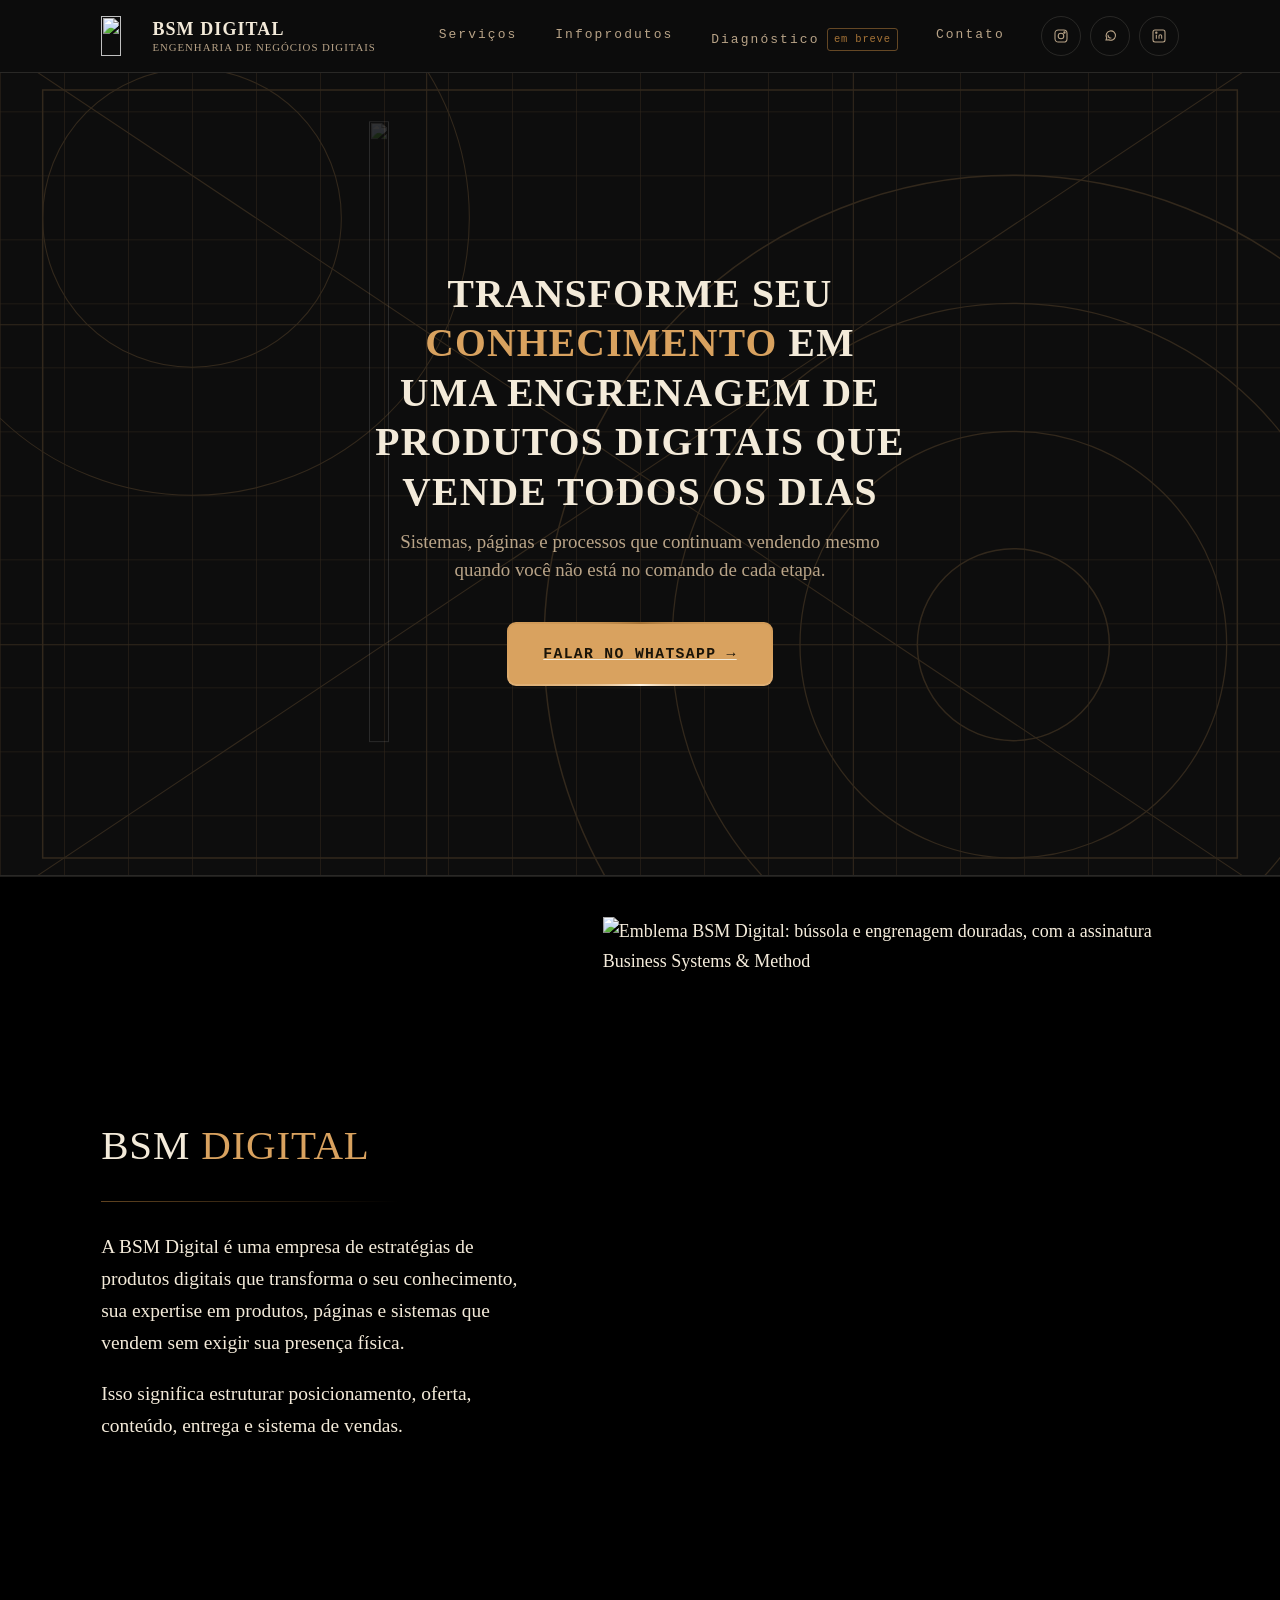
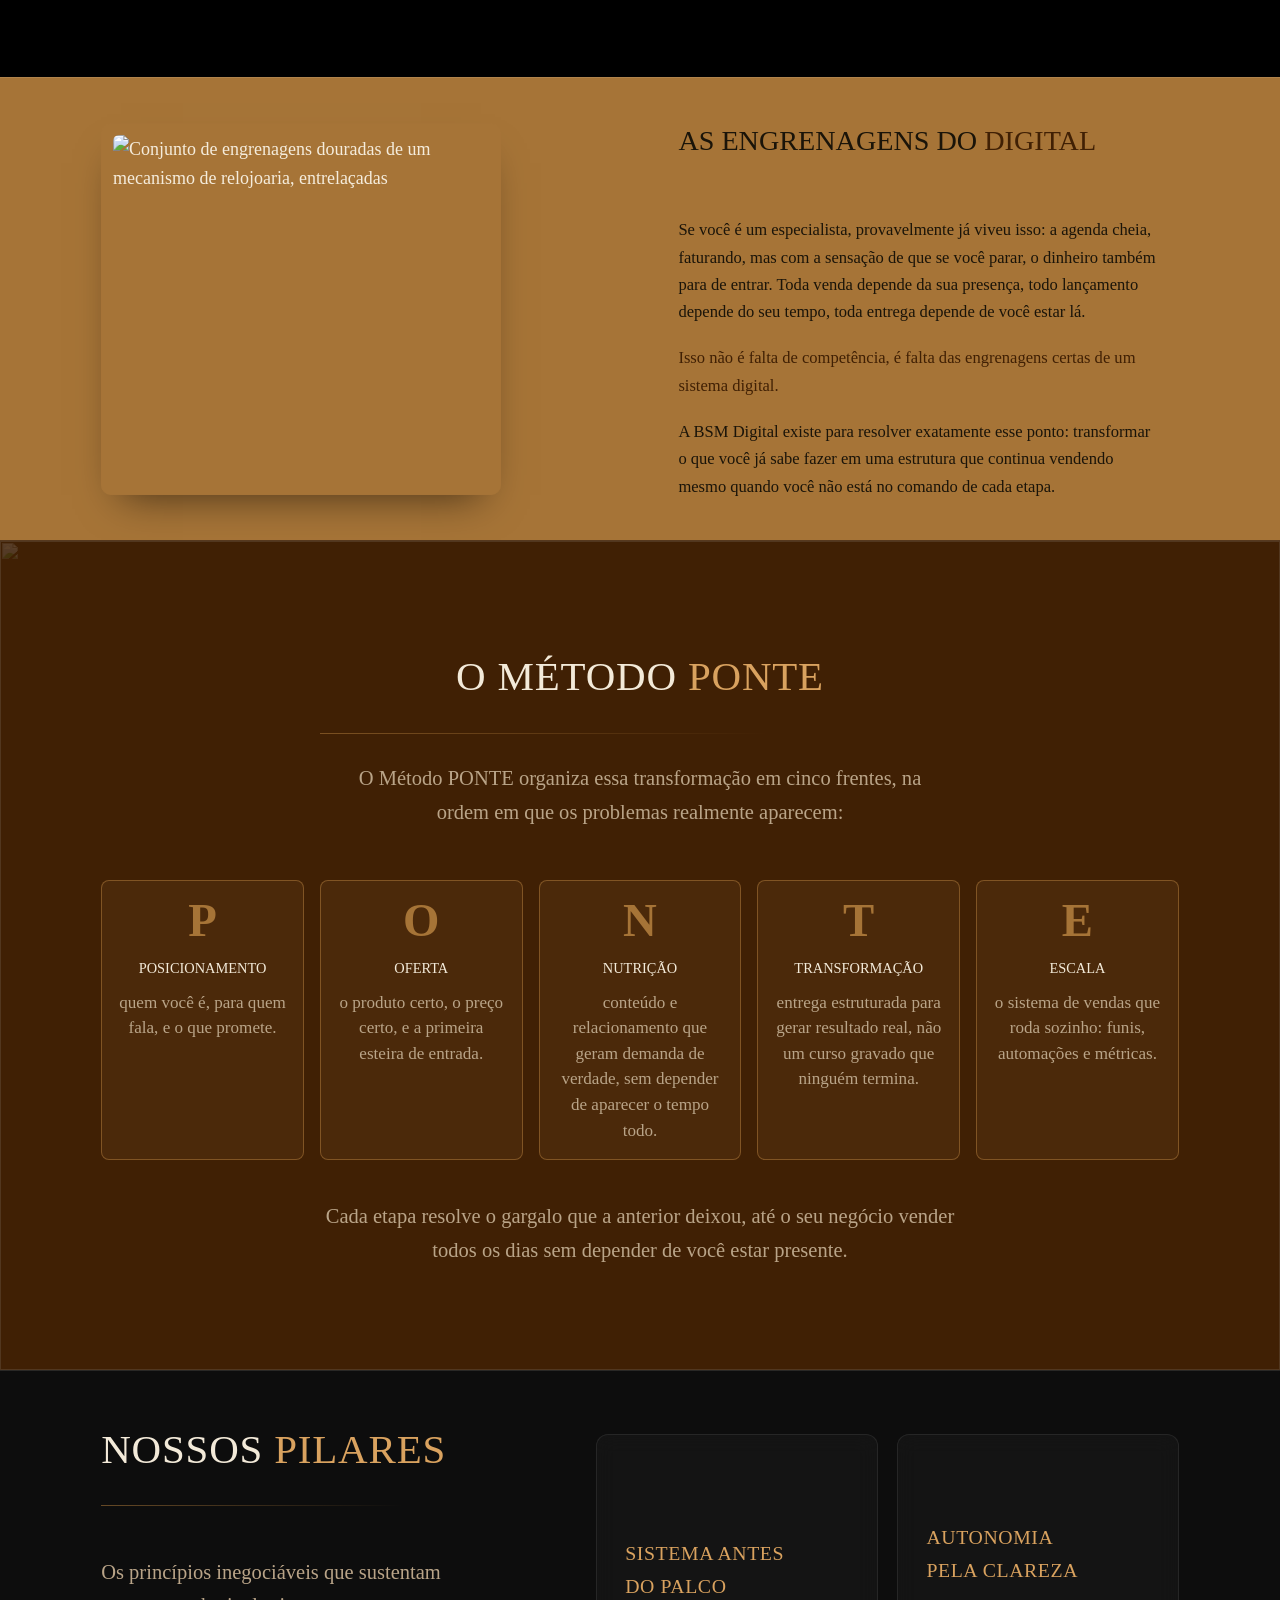
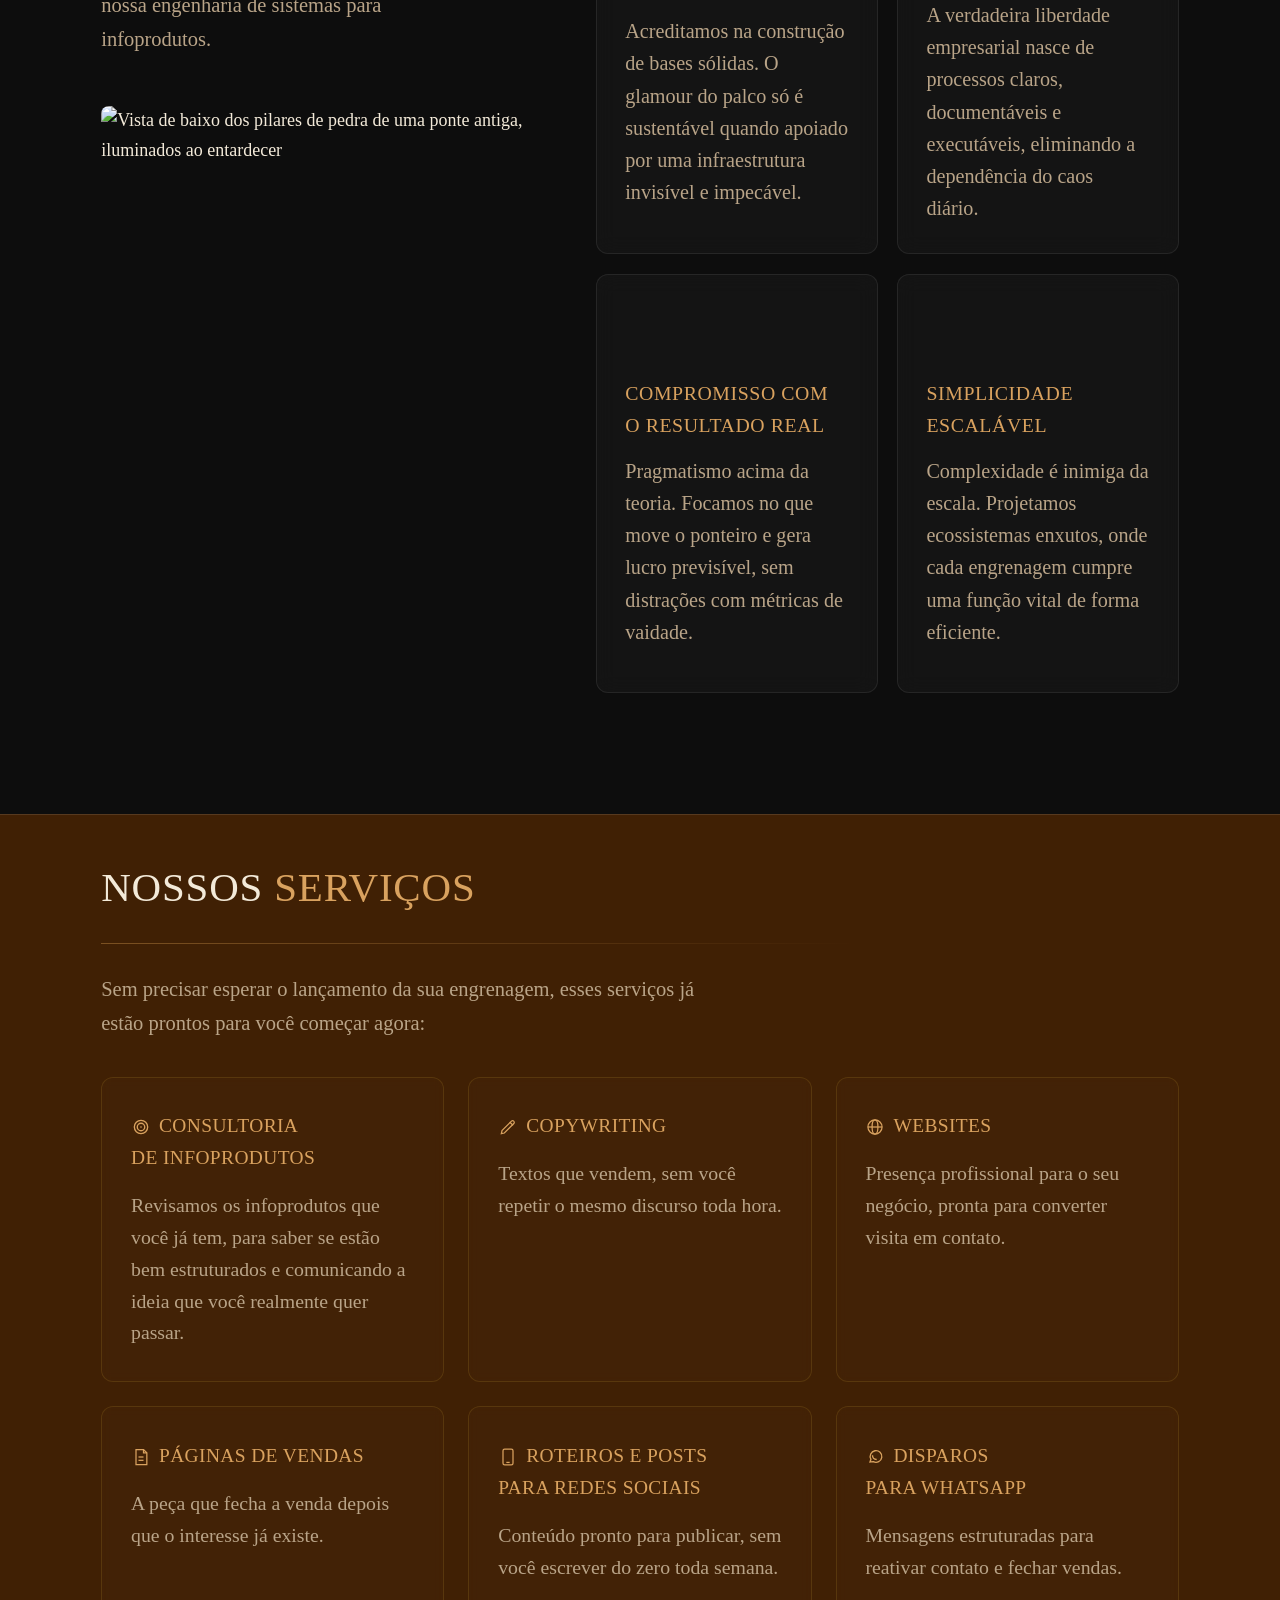
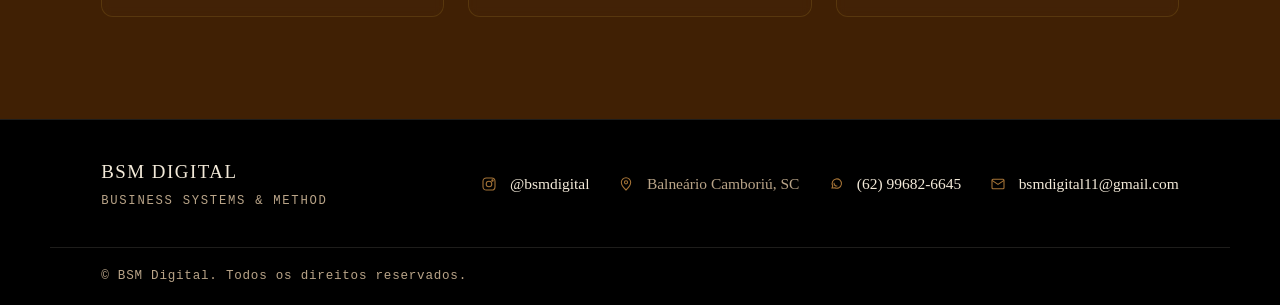
==== index.html @ 8de27257 "SEO: otimiza performance, adiciona robots.txt, sitemap.xml, schema JSON-LD e favicon" ====
<!DOCTYPE html>
<html lang="pt-BR">
<head>
<meta charset="UTF-8" />
<title>BSM Digital — Consultoria e Sistemas de Vendas para Infoprodutores</title>
<meta name="viewport" content="width=device-width, initial-scale=1" />
<meta name="theme-color" content="#0d0d0d" />
<meta name="description" content="Consultoria em posicionamento, oferta e sistemas de vendas para infoprodutores. Transforme seu conhecimento em uma engrenagem de produtos digitais que vende todos os dias." />
<link rel="canonical" href="https://www.bsmdigital.shop/" />

<link rel="icon" href="/favicon.ico" sizes="any" />
<link rel="icon" href="/favicon-32.png" type="image/png" sizes="32x32" />
<link rel="apple-touch-icon" href="/apple-touch-icon.png" />

<meta property="og:type" content="website" />
<meta property="og:url" content="https://www.bsmdigital.shop/" />
<meta property="og:site_name" content="BSM Digital" />
<meta property="og:title" content="BSM Digital" />
<meta property="og:description" content="Transforme seu conhecimento em uma engrenagem de produtos digitais que vende todos os dias." />
<meta property="og:image" content="https://www.bsmdigital.shop/og-image.jpg" />
<meta property="og:image:width" content="1200" />
<meta property="og:image:height" content="630" />
<meta property="og:locale" content="pt_BR" />

<meta name="twitter:card" content="summary_large_image" />
<meta name="twitter:title" content="BSM Digital" />
<meta name="twitter:description" content="Transforme seu conhecimento em uma engrenagem de produtos digitais que vende todos os dias." />
<meta name="twitter:image" content="https://www.bsmdigital.shop/og-image.jpg" />

<script type="application/ld+json">
{
  "@context": "https://schema.org",
  "@graph": [
    {
      "@type": "Organization",
      "@id": "https://www.bsmdigital.shop/#organization",
      "name": "BSM Digital",
      "alternateName": "Business Systems & Method",
      "url": "https://www.bsmdigital.shop/",
      "description": "Engenharia de negócios digitais: consultoria, copywriting, páginas de vendas e sistemas de venda perpétuos para infoprodutores.",
      "logo": "https://www.bsmdigital.shop/images/logo.webp",
      "email": "bsmdigital11@gmail.com",
      "sameAs": ["https://instagram.com/bsmdigital"],
      "contactPoint": {
        "@type": "ContactPoint",
        "telephone": "+55 62 99682-6645",
        "contactType": "customer service",
        "url": "https://wa.me/5562996826645",
        "availableLanguage": "Portuguese"
      }
    },
    {
      "@type": "WebSite",
      "@id": "https://www.bsmdigital.shop/#website",
      "url": "https://www.bsmdigital.shop/",
      "name": "BSM Digital",
      "publisher": { "@id": "https://www.bsmdigital.shop/#organization" },
      "inLanguage": "pt-BR"
    },
    {
      "@type": "WebPage",
      "@id": "https://www.bsmdigital.shop/#webpage",
      "url": "https://www.bsmdigital.shop/",
      "name": "BSM Digital",
      "description": "Transforme seu conhecimento em uma engrenagem de produtos digitais que vende todos os dias.",
      "isPartOf": { "@id": "https://www.bsmdigital.shop/#website" },
      "about": { "@id": "https://www.bsmdigital.shop/#organization" },
      "primaryImageOfPage": "https://www.bsmdigital.shop/og-image.jpg",
      "inLanguage": "pt-BR"
    },
    {
      "@type": "Service",
      "name": "Consultoria de Infoprodutos",
      "provider": { "@id": "https://www.bsmdigital.shop/#organization" },
      "description": "Revisão de infoprodutos existentes para avaliar estrutura e clareza da oferta.",
      "areaServed": "BR"
    },
    {
      "@type": "Service",
      "name": "Copywriting",
      "provider": { "@id": "https://www.bsmdigital.shop/#organization" },
      "description": "Textos comerciais estruturados para conversão.",
      "areaServed": "BR"
    },
    {
      "@type": "Service",
      "name": "Websites",
      "provider": { "@id": "https://www.bsmdigital.shop/#organization" },
      "description": "Presença profissional web pronta para converter visita em contato.",
      "areaServed": "BR"
    },
    {
      "@type": "Service",
      "name": "Páginas de Vendas",
      "provider": { "@id": "https://www.bsmdigital.shop/#organization" },
      "description": "Página final do funil de vendas construída para converter interesse já gerado.",
      "areaServed": "BR"
    },
    {
      "@type": "Service",
      "name": "Roteiros e Posts para Redes Sociais",
      "provider": { "@id": "https://www.bsmdigital.shop/#organization" },
      "description": "Conteúdo pronto para publicação em redes sociais.",
      "areaServed": "BR"
    },
    {
      "@type": "Service",
      "name": "Disparos para WhatsApp",
      "provider": { "@id": "https://www.bsmdigital.shop/#organization" },
      "description": "Mensagens estruturadas para reativação de contatos e fechamento de vendas via WhatsApp.",
      "areaServed": "BR"
    }
  ]
}
</script>

<style>
  @font-face{
    font-family:'Cinzel';
    src:url('fonts/cinzel-bold.woff2') format('woff2');
    font-weight:700 900;
    font-style:normal;
    font-display:swap;
  }
  @font-face{
    font-family:'Garamond';
    src:url('fonts/garamond-regular.woff2') format('woff2');
    font-weight:400 500;
    font-style:normal;
    font-display:swap;
  }
  @font-face{
    font-family:'Garamond';
    src:url('fonts/garamond-italic.woff2') format('woff2');
    font-weight:400 500;
    font-style:italic;
    font-display:swap;
  }
  :root{
    --void:#060b16;
    --gold:#d9a25f;
    --gold-deep:#a67437;
    --blue-glow:#1c3a5e;
    --font-title: 'Cinzel', 'Iowan Old Style', Georgia, serif;
    --font-garamond: 'Garamond', 'Iowan Old Style', Georgia, serif;
  }
  :root{
    --ink:           #0d0d0d;
    --ink-alt:       #402004;
    --umber:         #73461f;
    --brass:         #a67437;
    --brass-bright:  #d9a25f;

    --bg:            var(--ink);
    --bg-panel:      #1a1108;
    --paper:         #f3ead9;
    --paper-dim:     #b9a488;
    --line:          rgba(166,116,55,.30);
    --line-strong:   rgba(166,116,55,.58);
    --rule:          rgba(243,234,217,.12);

    --font-display: Georgia, "Iowan Old Style", "Palatino Linotype", "Times New Roman", serif;
    --font-body:    "Iowan Old Style", "Palatino Linotype", Palatino, Georgia, serif;
    --font-mono:    ui-monospace, "Cascadia Mono", "SF Mono", Consolas, "Courier New", monospace;

    color-scheme: dark;
  }

  *,*::before,*::after{ box-sizing:border-box; }
  html{ scroll-behavior:smooth; font-size:18px; }
  @media (prefers-reduced-motion: reduce){ html{ scroll-behavior:auto; } }

  body{
    margin:0;
    background:var(--bg);
    color:var(--paper);
    font-family:var(--font-body);
    line-height:1.65;
    -webkit-font-smoothing:antialiased;
  }

  a{ color:inherit; }
  img{ max-width:100%; display:block; }

  h1,h2,h3{
    font-family:var(--font-display);
    font-weight:400;
    text-wrap:balance;
    margin:0;
  }

  .eyebrow{
    font-family:var(--font-mono);
    font-size:.82rem;
    letter-spacing:.22em;
    text-transform:uppercase;
    color:var(--brass-bright);
  }

  .rule{
    width:100%;
    height:1px;
    background:linear-gradient(90deg, var(--line-strong), transparent 70%);
    margin:1.2rem 0 1.6rem;
  }

  .wrap{
    max-width:1180px;
    margin:0 auto;
    padding-inline: clamp(1.25rem, 4vw, 3rem);
  }

  @media (prefers-reduced-motion: no-preference){
    .reveal{ opacity:0; transform:translateY(22px); transition:opacity .7s ease, transform .7s ease; }
    .reveal.is-visible{ opacity:1; transform:translateY(0); }
  }

  .skipLink{
    position:absolute; left:1rem; top:-100px;
    background:var(--brass); color:#1a1409;
    padding:.7rem 1.2rem; z-index:50;
    font-family:var(--font-mono); font-size:.8rem; text-decoration:none;
    transition:top .2s ease;
  }
  .skipLink:focus{ top:1rem; }

  /* ---------- header ---------- */
  header{
    position:sticky; top:0; z-index:20;
    background:rgba(13,13,13,.9);
    backdrop-filter:blur(10px);
    border-bottom:1px solid var(--rule);
    padding-top:env(safe-area-inset-top);
  }
  header .bar{
    display:flex; align-items:center; justify-content:space-between;
    padding-block:.9rem;
    gap:1.5rem;
  }
  .brand{
    display:flex; align-items:center; gap:10px;
    text-decoration:none;
    flex:none;
  }
  .brand img{
    display:block;
    height:40px; width:auto;
  }
  .brand-text{
    display:flex; flex-direction:column; gap:2px;
    font-family:var(--font-title);
    text-transform:uppercase;
    line-height:1.15;
  }
  .brand-text strong{
    font-weight:700;
    font-size:1rem;
    letter-spacing:.06em;
    color:var(--paper);
    white-space:nowrap;
  }
  .brand-text span{
    font-weight:400;
    font-size:.6rem;
    letter-spacing:.09em;
    color:var(--paper-dim);
    white-space:nowrap;
  }
  @media (max-width:640px){ .brand-text span{ display:none; } }
  nav ul{
    list-style:none; display:flex; gap:2.1rem; margin:0; padding:0;
  }
  nav a{
    text-decoration:none;
    font-family:var(--font-mono);
    font-size:.72rem;
    letter-spacing:.16em;
    color:var(--paper-dim);
    padding:.6rem 0 4px;
    border-bottom:1px solid transparent;
    transition:color .2s ease, border-color .2s ease;
    touch-action:manipulation; -webkit-tap-highlight-color:rgba(217,162,95,.25);
  }
  nav a:hover, nav a:focus-visible{ color:var(--brass-bright); border-color:var(--brass-bright); }
  nav .soon{
    cursor:default; display:inline-flex; align-items:center; gap:.4rem;
    font-family:var(--font-mono); font-size:.72rem; letter-spacing:.16em;
    color:var(--paper-dim); padding:.6rem 0 4px;
  }
  .soonTag{
    font-size:.58rem; letter-spacing:.08em;
    color:var(--brass); border:1px solid var(--line-strong);
    border-radius:3px; padding:.1rem .35rem;
    white-space:nowrap;
  }

  .social{ display:flex; gap:.5rem; align-items:center; }
  .social a{
    width:40px; height:40px; display:flex; align-items:center; justify-content:center;
    border:1px solid var(--rule); border-radius:50%;
    color:var(--paper-dim); transition:color .2s ease, border-color .2s ease;
    touch-action:manipulation; -webkit-tap-highlight-color:rgba(217,162,95,.25);
  }
  .social a:hover, .social a:focus-visible{ color:var(--brass-bright); border-color:var(--brass); }
  .social svg{ width:16px; height:16px; }

  .navGroup{ display:flex; align-items:center; gap:2rem; }
  .menuToggle{
    display:none;
    background:none; border:1px solid var(--rule); border-radius:6px;
    width:44px; height:44px; color:var(--paper);
    font-family:var(--font-mono); cursor:pointer;
    touch-action:manipulation;
  }
  @media (max-width: 860px){
    nav{ display:none; }
    header.open nav{
      display:block; position:absolute; top:100%; left:0; right:0;
      background:var(--bg-panel); border-bottom:1px solid var(--rule);
      padding:1rem 0;
    }
    header.open nav ul{ flex-direction:column; gap:0; }
    header.open nav a, header.open nav .soon{ display:flex; padding:.85rem clamp(1.25rem,4vw,3rem); border-bottom:1px solid var(--rule); }
    .menuToggle{ display:block; }
  }

  /* ---------- hero ---------- */
  .hero{
    position:relative;
    height:calc(100svh - 97px);
    overflow:hidden;
    display:flex;
    align-items:center;
    justify-content:center;
    text-align:center;
    padding-block: clamp(1rem, 3vh, 2rem);
    border-bottom:1px solid var(--rule);
    background:var(--void);
  }
  .hero-bg{
    position:absolute; inset:0; z-index:0;
    background-image:url("[data-uri]");
    background-size:cover;
    background-position:center;
    background-repeat:no-repeat;
    opacity:.18;
  }
  .hero-mark{
    position:absolute;
    left:3%;
    top:50%;
    transform:translateY(-50%);
    height:88%;
    width:auto;
    max-width:none;
    opacity:.16;
    z-index:0;
    pointer-events:none;
  }
  @media (max-width:860px){ .hero-mark{ display:none; } }
  .hero-inner{
    position:relative; z-index:1;
    max-width:780px;
    display:flex;
    flex-direction:column;
    align-items:center;
  }
  .hero h1{
    font-family:var(--font-title);
    font-weight:700;
    text-transform:uppercase;
    letter-spacing:.03em;
    font-size:clamp(1.6rem, 3.5vw, 2.2rem);
    line-height:1.25;
    color:var(--paper);
    margin-top:.4rem;
  }
  .hero h1 em{ font-style:normal; color:var(--gold); }
  .hero .sub{
    margin-top:.6rem;
    max-width:52ch;
    color:var(--paper-dim);
    font-family:var(--font-garamond);
    font-size:1.05rem;
    line-height:1.5;
  }

  .btn-glow{
    position:relative;
    margin-top:1rem;
    padding:2px;
    border-radius:9px;
    display:inline-block;
    background:conic-gradient(from var(--angle,0deg), var(--gold-deep), var(--gold), #fff6e6, var(--gold), var(--gold-deep));
    animation:rotateBorder 4s linear infinite;
  }
  @property --angle{ syntax:'<angle>'; inherits:false; initial-value:0deg; }
  @keyframes rotateBorder{ to{ --angle:360deg; } }
  @media (prefers-reduced-motion: reduce){ .btn-glow{ animation:none; } }
  .btn-glow span{
    display:flex; align-items:center; gap:.6rem;
    background:#d9a25f;
    color:#1a1409;
    font-family:var(--font-mono); font-weight:600;
    font-size:.82rem; letter-spacing:.09em; text-transform:uppercase;
    padding:1rem 1.9rem;
    border-radius:7px;
    text-decoration:none;
    transition:background .25s ease, color .25s ease, transform .2s ease;
    touch-action:manipulation; -webkit-tap-highlight-color:transparent;
  }
  .btn-glow:hover span, .btn-glow:focus-visible span{ background:#402004; color:#d9a25f; transform:translateY(-1px); }

  /* ---------- sections ---------- */
  section{ padding-block: clamp(3.5rem, 8vw, 6rem); position:relative; scroll-margin-top:73px; }
  section + section{ border-top:1px solid var(--rule); }
  .fold-a{ background:var(--ink); }
  .fold-b{ background:var(--ink-alt); }

  .split{
    display:grid;
    grid-template-columns: 1fr 1fr;
    gap: clamp(2rem, 6vw, 4.5rem);
    align-items:stretch;
  }
  .split.reverse .split-figure{ order:2; }
  @media (max-width: 860px){
    .split{ grid-template-columns:1fr; }
    .split.reverse .split-figure{ order:0; }
  }

  h2.section-title{
    font-size:clamp(1.7rem, 3.2vw, 2.3rem);
    text-transform:uppercase;
    letter-spacing:.02em;
    color:var(--paper);
  }
  h2.section-title em{ color:var(--brass-bright); font-style:normal; }

  .lede{
    color:var(--paper-dim);
    max-width:60ch;
    font-size:1.14rem;
  }

  .body-copy p{ max-width:58ch; margin:0 0 1.05rem; color:var(--paper); font-size:1.08rem; }
  .body-copy p:last-child{ margin-bottom:0; }
  .body-copy p.dim{ color:var(--paper-dim); }

  .split-figure{
    position:relative;
    min-height:460px;
    border:1px solid var(--line-strong);
    border-radius:10px;
    padding:.6rem;
    box-shadow:0 20px 40px -20px rgba(0,0,0,.6);
  }
  .split-figure .frame{
    position:relative;
    width:100%; height:100%; min-height:420px;
    border-radius:6px;
    overflow:hidden;
  }
  .split-figure img{
    position:absolute; inset:0; width:100%; height:100%;
    object-fit:cover;
    filter:saturate(.94) contrast(1.02);
  }

  /* about emblem: full logo, letterboxed, never cropped */
  .emblem-figure .frame{
    display:flex; align-items:center; justify-content:center;
    background:var(--bg-panel);
  }
  .emblem-figure img{
    position:static; width:auto; height:auto;
    max-width:92%; max-height:94%;
    object-fit:contain;
  }

  /* sobre: premium, unframed integration */
  #sobre{ padding-block:40px; background:#000; }

  #engrenagens{ padding-block:40px; background:#a67437; }
  #engrenagens .split-figure{ min-height:0; }
  #engrenagens .split-figure .frame{ min-height:0; }
  #engrenagens .split-figure{ max-width:400px; aspect-ratio:1100/1024; align-self:center; }
  #engrenagens h2.section-title{ color:#1a1409; font-size:clamp(1.3rem, 2.2vw, 1.6rem); letter-spacing:0; }
  #engrenagens h2.section-title em{ color:var(--ink-alt); }
  #engrenagens .body-copy p{ color:#1a1409; font-size:.92rem; }
  #engrenagens .body-copy p.dim{ color:var(--ink-alt); }
  #sobre .split{
    display:flex;
    align-items:center;
    justify-content:space-between;
    flex-wrap:wrap;
    gap: clamp(2rem, 6vw, 4.5rem);
  }
  #sobre .split > div:first-child{ flex:1 1 380px; min-width:280px; }
  #sobre .body-copy p{ font-family:var(--font-garamond); }
  #sobre .emblem-figure{
    position:static;
    min-height:0;
    border:none;
    box-shadow:none;
    padding:0;
    background:transparent;
    flex:0 0 auto;
  }
  #sobre .emblem-figure .frame{
    position:static;
    width:auto; height:auto; min-height:0;
    background:transparent;
    display:block;
    overflow:visible;
  }
  #sobre .emblem-figure img{
    position:static;
    width:auto; height:auto;
    max-width:100%;
    max-height:80vh;
    object-fit:contain;
    mix-blend-mode:screen;
  }
  @media (max-width:860px){ #sobre .split{ justify-content:center; } }

  /* pilares */
  .pilares-split{
    display:flex;
    align-items:stretch;
    gap: clamp(2rem, 5vw, 4rem);
  }
  #pilares{ padding-top:2.5rem; }
  .pilares-left{
    flex:0 0 40%;
    max-width:40%;
    display:flex; flex-direction:column; justify-content:flex-start;
  }
  .pilares-left .rule{ margin-inline:0; }
  .pilares-left .lede{ margin-inline:0; max-width:34ch; }
  .pilares-figure{
    position:relative;
    flex:1;
    min-height:220px;
    margin-top:1.6rem;
    border-radius:8px;
    overflow:hidden;
  }
  .pilares-figure img{
    position:absolute; inset:0;
    width:100%; height:100%;
    object-fit:cover;
  }

  .pilares-right{
    position:relative;
    flex:1 1 60%;
    padding-block:1rem;
  }

  .pillars-grid{
    position:relative; z-index:1;
    display:grid; grid-template-columns:repeat(2,1fr); grid-template-rows:repeat(2,1fr);
    gap:1.1rem;
  }
  .pillar{
    background:rgba(255,255,255,.03);
    backdrop-filter:blur(10px);
    -webkit-backdrop-filter:blur(10px);
    border:1px solid rgba(255,255,255,.08);
    border-radius:12px;
    padding:28px;
    min-height:200px;
    display:flex; flex-direction:column; justify-content:center;
    transition:all .3s ease;
  }
  .pillar:hover{
    border-color:rgba(217,162,95,.55);
    box-shadow:0 0 26px rgba(217,162,95,.18);
    transform:translateY(-5px);
  }
  .pillar-icon{ display:block; width:40px; height:40px; margin-bottom:1rem; }
  .pillar h3{
    font-family:var(--font-title); text-transform:uppercase;
    font-size:1.1rem; letter-spacing:.03em; margin:0 0 .7rem; color:var(--gold);
  }
  .pillar p{
    font-family:var(--font-garamond);
    color:var(--paper-dim); font-size:1.12rem; line-height:1.6; margin:0;
  }
  @media (max-width:960px){
    .pilares-split{ flex-direction:column; }
    .pilares-left{ flex:1 1 auto; max-width:100%; padding-block:0 1.5rem; }
  }
  @media (max-width:560px){ .pillars-grid{ grid-template-columns:1fr; grid-template-rows:none; } }

  /* metodo ponte list */
  #metodo{ position:relative; overflow:hidden; }
  .metodo-bg{
    position:absolute; inset:0; z-index:0;
    width:100%; height:100%;
    object-fit:cover;
    object-position:center 55%;
    opacity:.14;
    filter:saturate(.85);
  }
  .metodo-inner{ position:relative; z-index:1; }
  .metodo-head{
    max-width:640px; margin:0 auto;
    text-align:center;
  }
  #metodo h2.section-title{ font-family:var(--font-title); }
  .metodo-head .rule{ margin-inline:auto; }
  .metodo-head .lede{ margin-inline:auto; }

  .ponte-grid{
    display:grid !important;
    grid-template-columns:repeat(5, 1fr) !important;
    gap:16px;
    margin-top:2.8rem;
  }
  .ponte-card{
    width:100%;
    background:rgba(217,162,95,.07);
    border:1px solid var(--line-strong);
    border-radius:8px;
    padding:16px;
    text-align:center;
    transition:border-color .2s ease, background .2s ease, transform .2s ease;
  }
  .ponte-card:hover{
    border-color:var(--gold);
    background:rgba(217,162,95,.12);
    transform:translateY(-4px);
  }
  .ponte-letter{
    display:block;
    font-family:var(--font-title);
    font-weight:800;
    font-size:2.6rem;
    line-height:1;
    color:var(--gold-deep);
    margin-bottom:.7rem;
  }
  .ponte-card h3{
    font-family:var(--font-title);
    text-transform:uppercase;
    font-size:.8rem;
    letter-spacing:0;
    white-space:nowrap;
    color:var(--paper);
    margin:0 0 .5rem;
  }
  .ponte-card p{
    font-family:var(--font-garamond);
    font-size:.95rem;
    line-height:1.5;
    color:var(--paper-dim);
    margin:0;
  }
  .ponte-close{ max-width:640px; margin:2.2rem auto 0; text-align:center; }
  @media (max-width:760px){
    .ponte-grid{ grid-template-columns:repeat(2, 1fr) !important; }
  }

  /* servicos */
  #servicos{ padding-top:2.2rem; }
  #servicos h2.section-title{ font-family:var(--font-title); }
  .services-grid{
    display:grid; grid-template-columns:repeat(3,1fr); gap:24px;
    margin-top:2rem;
  }
  .service{
    background:rgba(255,255,255,.01) !important;
    border:1px solid rgba(212,175,55,.15) !important;
    border-radius:12px;
    backdrop-filter:blur(4px);
    -webkit-backdrop-filter:blur(4px);
    padding:1.8rem 1.6rem;
    display:flex; flex-direction:column; gap:.9rem;
    transition:all .3s ease;
  }
  .service:hover{
    border-color:rgba(217,162,95,.6) !important;
    box-shadow:0 0 26px rgba(217,162,95,.16);
    transform:translateY(-4px);
  }
  .service-emoji{
    display:inline-flex; vertical-align:-5px; margin-right:8px;
    color:var(--brass-bright);
  }
  .service-emoji svg{ width:20px; height:20px; display:block; }
  .service h3{
    font-family:var(--font-title); text-transform:uppercase; font-size:1.08rem;
    letter-spacing:.02em; color:var(--brass-bright); margin:0;
  }
  .service p{
    margin:0; font-family:var(--font-garamond);
    color:var(--paper-dim); font-size:1.1rem; line-height:1.6;
  }
  @media (max-width:860px){ .services-grid{ grid-template-columns:repeat(2,1fr); } }
  @media (max-width:560px){ .services-grid{ grid-template-columns:1fr; } }

  /* rodapé */
  .contact-list{ list-style:none; margin:0; padding:0; display:grid; gap:.85rem; }
  .contact-list li{ display:flex; gap:.7rem; align-items:center; }
  .contact-list svg{ width:16px; height:16px; color:var(--brass); flex:none; }
  .contact-list a{ text-decoration:none; color:var(--paper); }
  .contact-list a:hover{ color:var(--brass-bright); }
  .contact-list span{ color:var(--paper-dim); }

  footer{
    background:#000;
    border-top:1px solid var(--rule);
    scroll-margin-top:73px;
  }
  .footer-grid{
    display:flex; flex-wrap:wrap; align-items:center; justify-content:space-between;
    gap:1.6rem; padding-block:2rem;
  }
  .footer-brand{ display:flex; flex-direction:column; gap:.2rem; }
  .footer-brand strong{
    font-family:var(--font-display); text-transform:uppercase; letter-spacing:.08em;
    font-size:1.05rem; font-weight:400; color:var(--paper);
  }
  .footer-brand span{
    font-family:var(--font-mono); font-size:.68rem; letter-spacing:.14em;
    color:var(--paper-dim); text-transform:uppercase;
  }
  .footer-contact{ display:flex; flex-wrap:wrap; gap:1.6rem; }
  .footer-contact li{ font-size:.86rem; }
  .footer-bottom{ border-top:1px solid var(--rule); padding-block:1rem; }
  .footer-bottom p{ margin:0; font-family:var(--font-mono); font-size:.7rem; letter-spacing:.06em; color:var(--paper-dim); }
  @media (max-width:640px){ .footer-grid{ flex-direction:column; align-items:flex-start; } }
</style>
</head>
<body>

<a class="skipLink" href="#top">Pular para o conteúdo</a>
<header id="siteHeader">
  <div class="wrap bar">
    <a class="brand" href="#top" translate="no" aria-label="BSM Digital">
      <img src="images/logo.webp" alt="" width="700" height="679" decoding="async">
      <span class="brand-text">
        <strong>BSM Digital</strong>
        <span>Engenharia de Negócios Digitais</span>
      </span>
    </a>
    <div class="navGroup">
      <nav aria-label="Navegação principal">
        <ul>
          <li><a href="#servicos">Serviços</a></li>
          <li><a href="#metodo">Infoprodutos</a></li>
          <li><span class="soon" aria-disabled="true" title="Formulário em construção">Diagnóstico <span class="soonTag">em breve</span></span></li>
          <li><a href="#contato">Contato</a></li>
        </ul>
      </nav>
      <div class="social">
        <a href="https://instagram.com/bsmdigital" aria-label="Instagram" target="_blank" rel="noopener">
          <svg aria-hidden="true" viewBox="0 0 24 24" fill="none" stroke="currentColor" stroke-width="1.6"><rect x="3" y="3" width="18" height="18" rx="5"/><circle cx="12" cy="12" r="4.2"/><circle cx="17.2" cy="6.8" r="1"/></svg>
        </a>
        <a href="https://wa.me/5562996826645" aria-label="WhatsApp" target="_blank" rel="noopener">
          <svg aria-hidden="true" viewBox="0 0 24 24" fill="none" stroke="currentColor" stroke-width="1.6"><path d="M6 18l1.1-3.2A7 7 0 1 1 10 17.6L6 18Z"/><path d="M9 10c0 3 2 5 5 5"/></svg>
        </a>
        <a href="#" aria-label="LinkedIn">
          <svg aria-hidden="true" viewBox="0 0 24 24" fill="none" stroke="currentColor" stroke-width="1.6"><rect x="3" y="3" width="18" height="18" rx="3"/><line x1="8" y1="10" x2="8" y2="16"/><circle cx="8" cy="7" r="1"/><path d="M12 16v-4a2 2 0 0 1 4 0v4"/></svg>
        </a>
      </div>
    </div>
    <button class="menuToggle" id="menuToggle" aria-label="Abrir menu" aria-expanded="false">≡</button>
  </div>
</header>

<main id="top">

  <section class="hero fold-a" id="hero">
    <div class="hero-bg" aria-hidden="true"></div>
    <img class="hero-mark" src="images/hero-mark.webp" alt="" aria-hidden="true" width="1448" height="1500" decoding="async">
    <div class="wrap hero-inner">
      <h1>Transforme seu <em>conhecimento</em> em uma engrenagem de produtos digitais que vende todos os dias</h1>
      <p class="sub">Sistemas, páginas e processos que continuam vendendo mesmo quando você não está no comando de cada etapa.</p>
      <a class="btn-glow" href="https://wa.me/5562996826645" target="_blank" rel="noopener"><span>Falar no WhatsApp →</span></a>
    </div>
  </section>

  <section id="sobre" class="fold-a">
    <div class="wrap split reveal">
      <div>
        <h2 class="section-title" translate="no">BSM <em>Digital</em></h2>
        <div class="rule"></div>
        <div class="body-copy">
          <p>A BSM Digital é uma empresa de estratégias de produtos digitais que transforma o seu conhecimento, sua expertise em produtos, páginas e sistemas que vendem sem exigir sua presença física.</p>
          <p>Isso significa estruturar posicionamento, oferta, conteúdo, entrega e sistema de vendas.</p>
        </div>
      </div>
      <div class="split-figure emblem-figure">
        <div class="frame">
          <img src="images/emblema-bussola.webp" alt="Emblema BSM Digital: bússola e engrenagem douradas, com a assinatura Business Systems &amp; Method" width="1080" height="1350" decoding="async">
        </div>
      </div>
    </div>
  </section>

  <section id="engrenagens" class="fold-b">
    <div class="wrap split reveal">
      <div class="split-figure">
        <div class="frame">
          <img src="images/engrenagens.webp" alt="Conjunto de engrenagens douradas de um mecanismo de relojoaria, entrelaçadas" width="1100" height="1024" loading="lazy" decoding="async">
        </div>
      </div>
      <div>
        <h2 class="section-title">As engrenagens do <em>digital</em></h2>
        <div class="rule"></div>
        <div class="body-copy">
          <p>Se você é um especialista, provavelmente já viveu isso: a agenda cheia, faturando, mas com a sensação de que se você parar, o dinheiro também para de entrar. Toda venda depende da sua presença, todo lançamento depende do seu tempo, toda entrega depende de você estar lá.</p>
          <p class="dim">Isso não é falta de competência, é falta das engrenagens certas de um sistema digital.</p>
          <p>A BSM Digital existe para resolver exatamente esse ponto: transformar o que você já sabe fazer em uma estrutura que continua vendendo mesmo quando você não está no comando de cada etapa.</p>
        </div>
      </div>
    </div>
  </section>

  <section id="metodo" class="fold-b">
    <img class="metodo-bg" src="images/metodo-bg.webp" alt="" aria-hidden="true" width="719" height="1000" loading="lazy" decoding="async">
    <div class="wrap metodo-inner reveal">
      <div class="metodo-head">
        <h2 class="section-title"><span translate="no">O método <em>Ponte</em></span></h2>
        <div class="rule"></div>
        <p class="lede"><span translate="no">O Método PONTE</span> organiza essa transformação em cinco frentes, na ordem em que os problemas realmente aparecem:</p>
      </div>
      <div class="ponte-grid">
        <div class="ponte-card">
          <span class="ponte-letter">P</span>
          <h3>Posicionamento</h3>
          <p>quem você é, para quem fala, e o que promete.</p>
        </div>
        <div class="ponte-card">
          <span class="ponte-letter">O</span>
          <h3>Oferta</h3>
          <p>o produto certo, o preço certo, e a primeira esteira de entrada.</p>
        </div>
        <div class="ponte-card">
          <span class="ponte-letter">N</span>
          <h3>Nutrição</h3>
          <p>conteúdo e relacionamento que geram demanda de verdade, sem depender de aparecer o tempo todo.</p>
        </div>
        <div class="ponte-card">
          <span class="ponte-letter">T</span>
          <h3>Transformação</h3>
          <p>entrega estruturada para gerar resultado real, não um curso gravado que ninguém termina.</p>
        </div>
        <div class="ponte-card">
          <span class="ponte-letter">E</span>
          <h3>Escala</h3>
          <p>o sistema de vendas que roda sozinho: funis, automações e métricas.</p>
        </div>
      </div>
      <p class="lede ponte-close">Cada etapa resolve o gargalo que a anterior deixou, até o seu negócio vender todos os dias sem depender de você estar presente.</p>
    </div>
  </section>

  <section id="pilares" class="fold-a">
    <div class="wrap pilares-split reveal">
      <div class="pilares-left">
        <h2 class="section-title">Nossos <em>pilares</em></h2>
        <div class="rule"></div>
        <p class="lede">Os princípios inegociáveis que sustentam nossa engenharia de sistemas para infoprodutos.</p>
        <div class="pilares-figure">
          <img src="images/pilares-ponte.webp" alt="Vista de baixo dos pilares de pedra de uma ponte antiga, iluminados ao entardecer" width="712" height="1000" loading="lazy" decoding="async">
        </div>
      </div>
      <div class="pilares-right">
        <div class="pillars-grid">
          <div class="pillar">
            <span class="pillar-icon" aria-hidden="true"></span>
            <h3>Sistema antes do palco</h3>
            <p>Acreditamos na construção de bases sólidas. O glamour do palco só é sustentável quando apoiado por uma infraestrutura invisível e impecável.</p>
          </div>
          <div class="pillar">
            <span class="pillar-icon" aria-hidden="true"></span>
            <h3>Autonomia pela clareza</h3>
            <p>A verdadeira liberdade empresarial nasce de processos claros, documentáveis e executáveis, eliminando a dependência do caos diário.</p>
          </div>
          <div class="pillar">
            <span class="pillar-icon" aria-hidden="true"></span>
            <h3>Compromisso com o resultado real</h3>
            <p>Pragmatismo acima da teoria. Focamos no que move o ponteiro e gera lucro previsível, sem distrações com métricas de vaidade.</p>
          </div>
          <div class="pillar">
            <span class="pillar-icon" aria-hidden="true"></span>
            <h3>Simplicidade escalável</h3>
            <p>Complexidade é inimiga da escala. Projetamos ecossistemas enxutos, onde cada engrenagem cumpre uma função vital de forma eficiente.</p>
          </div>
        </div>
      </div>
    </div>
  </section>

  <section id="servicos" class="fold-b">
    <div class="wrap reveal">
      <h2 class="section-title">Nossos <em>serviços</em></h2>
      <div class="rule"></div>
      <p class="lede">Sem precisar esperar o lançamento da sua engrenagem, esses serviços já estão prontos para você começar agora:</p>

      <div class="services-grid">
        <div class="service">
          <h3><span class="service-emoji" aria-hidden="true"><svg viewBox="0 0 24 24" fill="none" stroke="currentColor" stroke-width="1.6"><circle cx="12" cy="12" r="8"/><circle cx="12" cy="12" r="4.5"/><circle cx="12" cy="12" r="1" fill="currentColor" stroke="none"/></svg></span>Consultoria de Infoprodutos</h3>
          <p>Revisamos os infoprodutos que você já tem, para saber se estão bem estruturados e comunicando a ideia que você realmente quer passar.</p>
        </div>
        <div class="service">
          <h3><span class="service-emoji" aria-hidden="true"><svg viewBox="0 0 24 24" fill="none" stroke="currentColor" stroke-width="1.5"><path d="M4 20l3.6-.8L19 7.8a1.8 1.8 0 0 0 0-2.6l-.2-.2a1.8 1.8 0 0 0-2.6 0L4.8 16.4 4 20Z"/><line x1="14" y1="6" x2="18" y2="10"/></svg></span>Copywriting</h3>
          <p>Textos que vendem, sem você repetir o mesmo discurso toda hora.</p>
        </div>
        <div class="service">
          <h3><span class="service-emoji" aria-hidden="true"><svg viewBox="0 0 24 24" fill="none" stroke="currentColor" stroke-width="1.5"><circle cx="12" cy="12" r="8.5"/><ellipse cx="12" cy="12" rx="3.5" ry="8.5"/><line x1="3.5" y1="12" x2="20.5" y2="12"/></svg></span>Websites</h3>
          <p>Presença profissional para o seu negócio, pronta para converter visita em contato.</p>
        </div>
        <div class="service">
          <h3><span class="service-emoji" aria-hidden="true"><svg viewBox="0 0 24 24" fill="none" stroke="currentColor" stroke-width="1.5"><path d="M6 3h9l4 4v14H6z"/><path d="M15 3v4h4"/><line x1="9" y1="12" x2="15" y2="12"/><line x1="9" y1="16" x2="15" y2="16"/></svg></span>Páginas de Vendas</h3>
          <p>A peça que fecha a venda depois que o interesse já existe.</p>
        </div>
        <div class="service">
          <h3><span class="service-emoji" aria-hidden="true"><svg viewBox="0 0 24 24" fill="none" stroke="currentColor" stroke-width="1.5"><rect x="6" y="2.5" width="12" height="19" rx="2"/><line x1="10" y1="18.5" x2="14" y2="18.5"/></svg></span>Roteiros e Posts para Redes Sociais</h3>
          <p>Conteúdo pronto para publicar, sem você escrever do zero toda semana.</p>
        </div>
        <div class="service">
          <h3><span class="service-emoji" aria-hidden="true"><svg viewBox="0 0 24 24" fill="none" stroke="currentColor" stroke-width="1.6"><path d="M6 18l1.1-3.2A7 7 0 1 1 10 17.6L6 18Z"/><path d="M9 10c0 3 2 5 5 5"/></svg></span>Disparos para WhatsApp</h3>
          <p>Mensagens estruturadas para reativar contato e fechar vendas.</p>
        </div>
      </div>
    </div>
  </section>

</main>

<footer id="contato">
  <div class="wrap footer-grid">
    <div class="footer-brand">
      <strong translate="no">BSM Digital</strong>
      <span>Business Systems &amp; Method</span>
    </div>
    <ul class="contact-list footer-contact">
      <li>
        <svg aria-hidden="true" viewBox="0 0 24 24" fill="none" stroke="currentColor" stroke-width="1.6"><rect x="3" y="3" width="18" height="18" rx="5"/><circle cx="12" cy="12" r="4.2"/><circle cx="17.2" cy="6.8" r="1"/></svg>
        <a href="https://instagram.com/bsmdigital" target="_blank" rel="noopener">@bsmdigital</a>
      </li>
      <li>
        <svg aria-hidden="true" viewBox="0 0 24 24" fill="none" stroke="currentColor" stroke-width="1.6"><path d="M12 21s7-6.1 7-11.5A7 7 0 0 0 5 9.5C5 14.9 12 21 12 21Z"/><circle cx="12" cy="9.5" r="2.4"/></svg>
        <span>Balneário Camboriú, SC</span>
      </li>
      <li>
        <svg aria-hidden="true" viewBox="0 0 24 24" fill="none" stroke="currentColor" stroke-width="1.6"><path d="M6 18l1.1-3.2A7 7 0 1 1 10 17.6L6 18Z"/><path d="M9 10c0 3 2 5 5 5"/></svg>
        <a href="https://wa.me/5562996826645" target="_blank" rel="noopener">(62) 99682-6645</a>
      </li>
      <li>
        <svg aria-hidden="true" viewBox="0 0 24 24" fill="none" stroke="currentColor" stroke-width="1.6"><rect x="3" y="5" width="18" height="14" rx="1.5"/><path d="M3 6.5l9 6 9-6"/></svg>
        <a href="mailto:bsmdigital11@gmail.com">bsmdigital11@gmail.com</a>
      </li>
    </ul>
  </div>
  <div class="wrap footer-bottom">
    <p>© BSM Digital. Todos os direitos reservados.</p>
  </div>
</footer>

<script>
  var toggle = document.getElementById('menuToggle');
  var header = document.getElementById('siteHeader');
  if (toggle) {
    toggle.addEventListener('click', function () {
      var open = header.classList.toggle('open');
      toggle.setAttribute('aria-expanded', open ? 'true' : 'false');
    });
    header.querySelectorAll('nav a').forEach(function (a) {
      a.addEventListener('click', function () {
        header.classList.remove('open');
        toggle.setAttribute('aria-expanded', 'false');
      });
    });
  }

  if ('IntersectionObserver' in window) {
    var io = new IntersectionObserver(function (entries) {
      entries.forEach(function (e) {
        if (e.isIntersecting) {
          e.target.classList.add('is-visible');
          io.unobserve(e.target);
        }
      });
    }, { threshold: 0.15 });
    document.querySelectorAll('.reveal').forEach(function (el) { io.observe(el); });
  } else {
    document.querySelectorAll('.reveal').forEach(function (el) { el.classList.add('is-visible'); });
  }
</script>
</body>
</html>
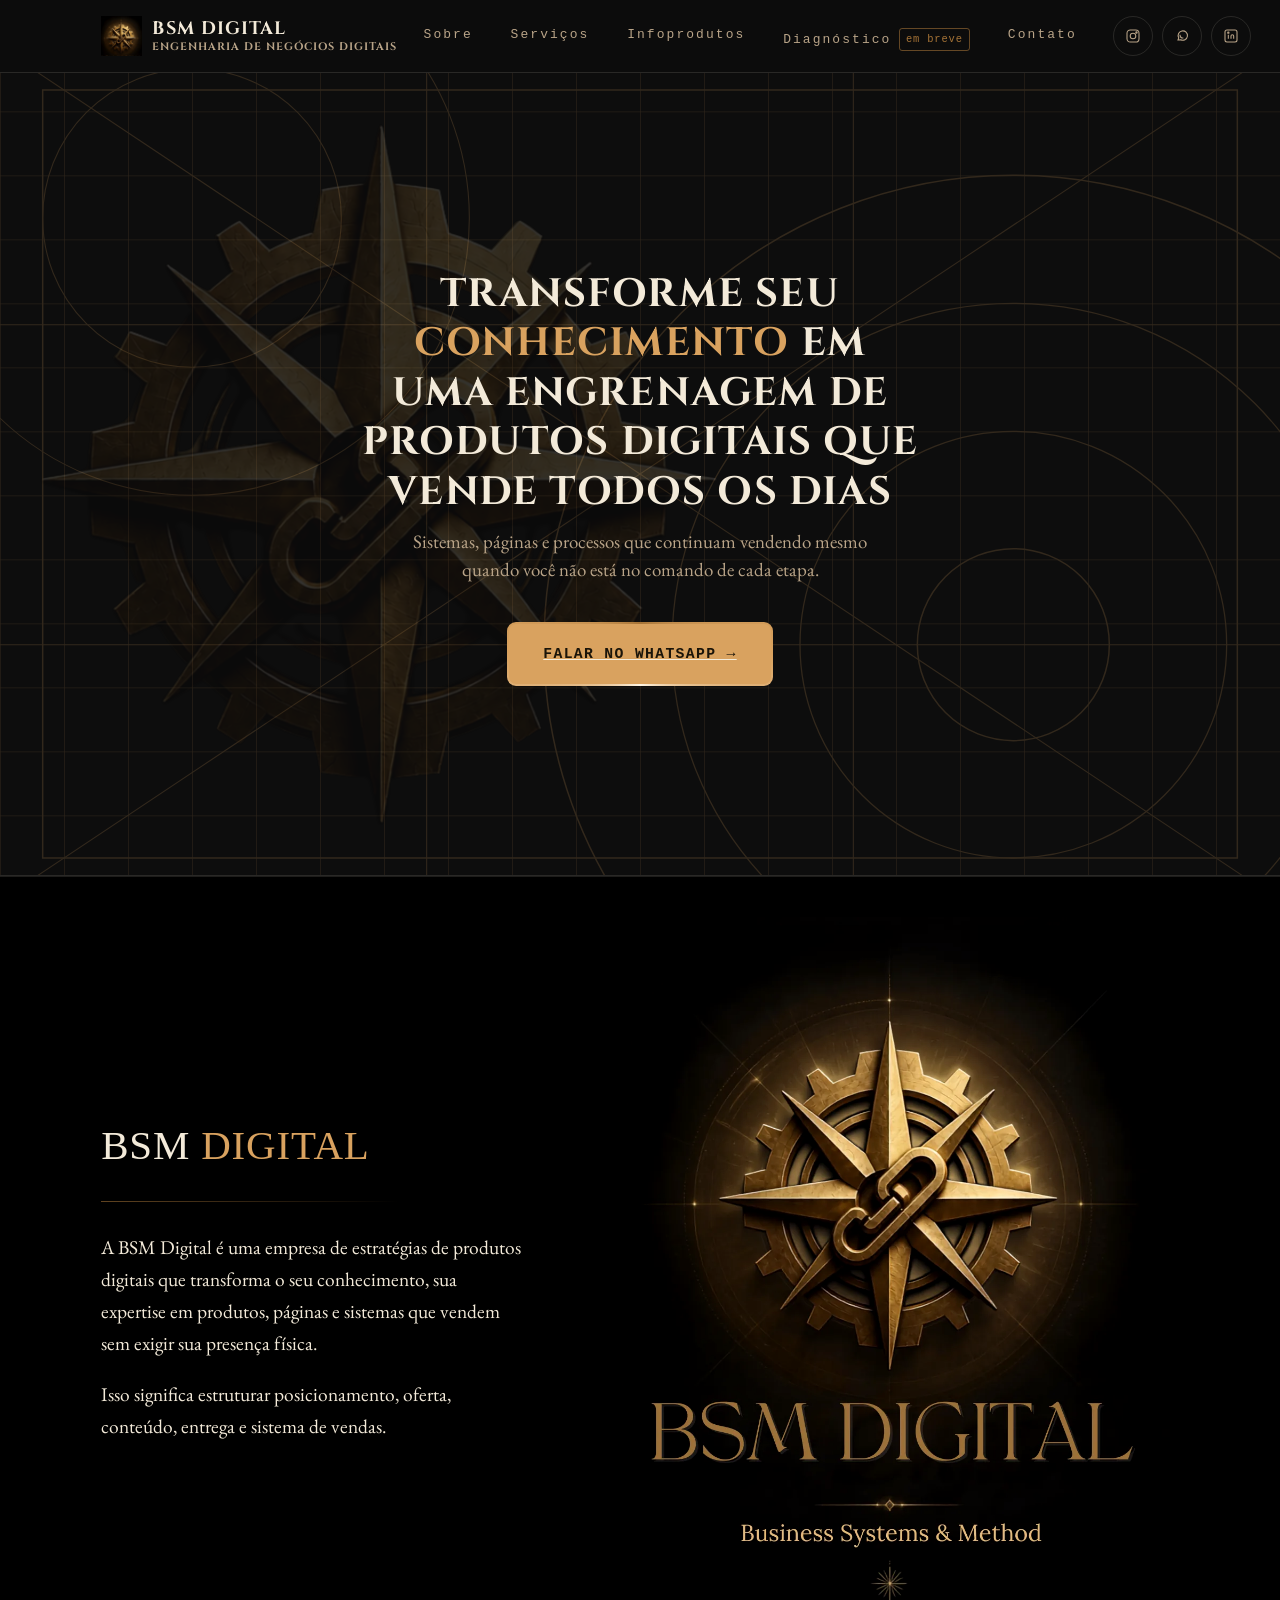
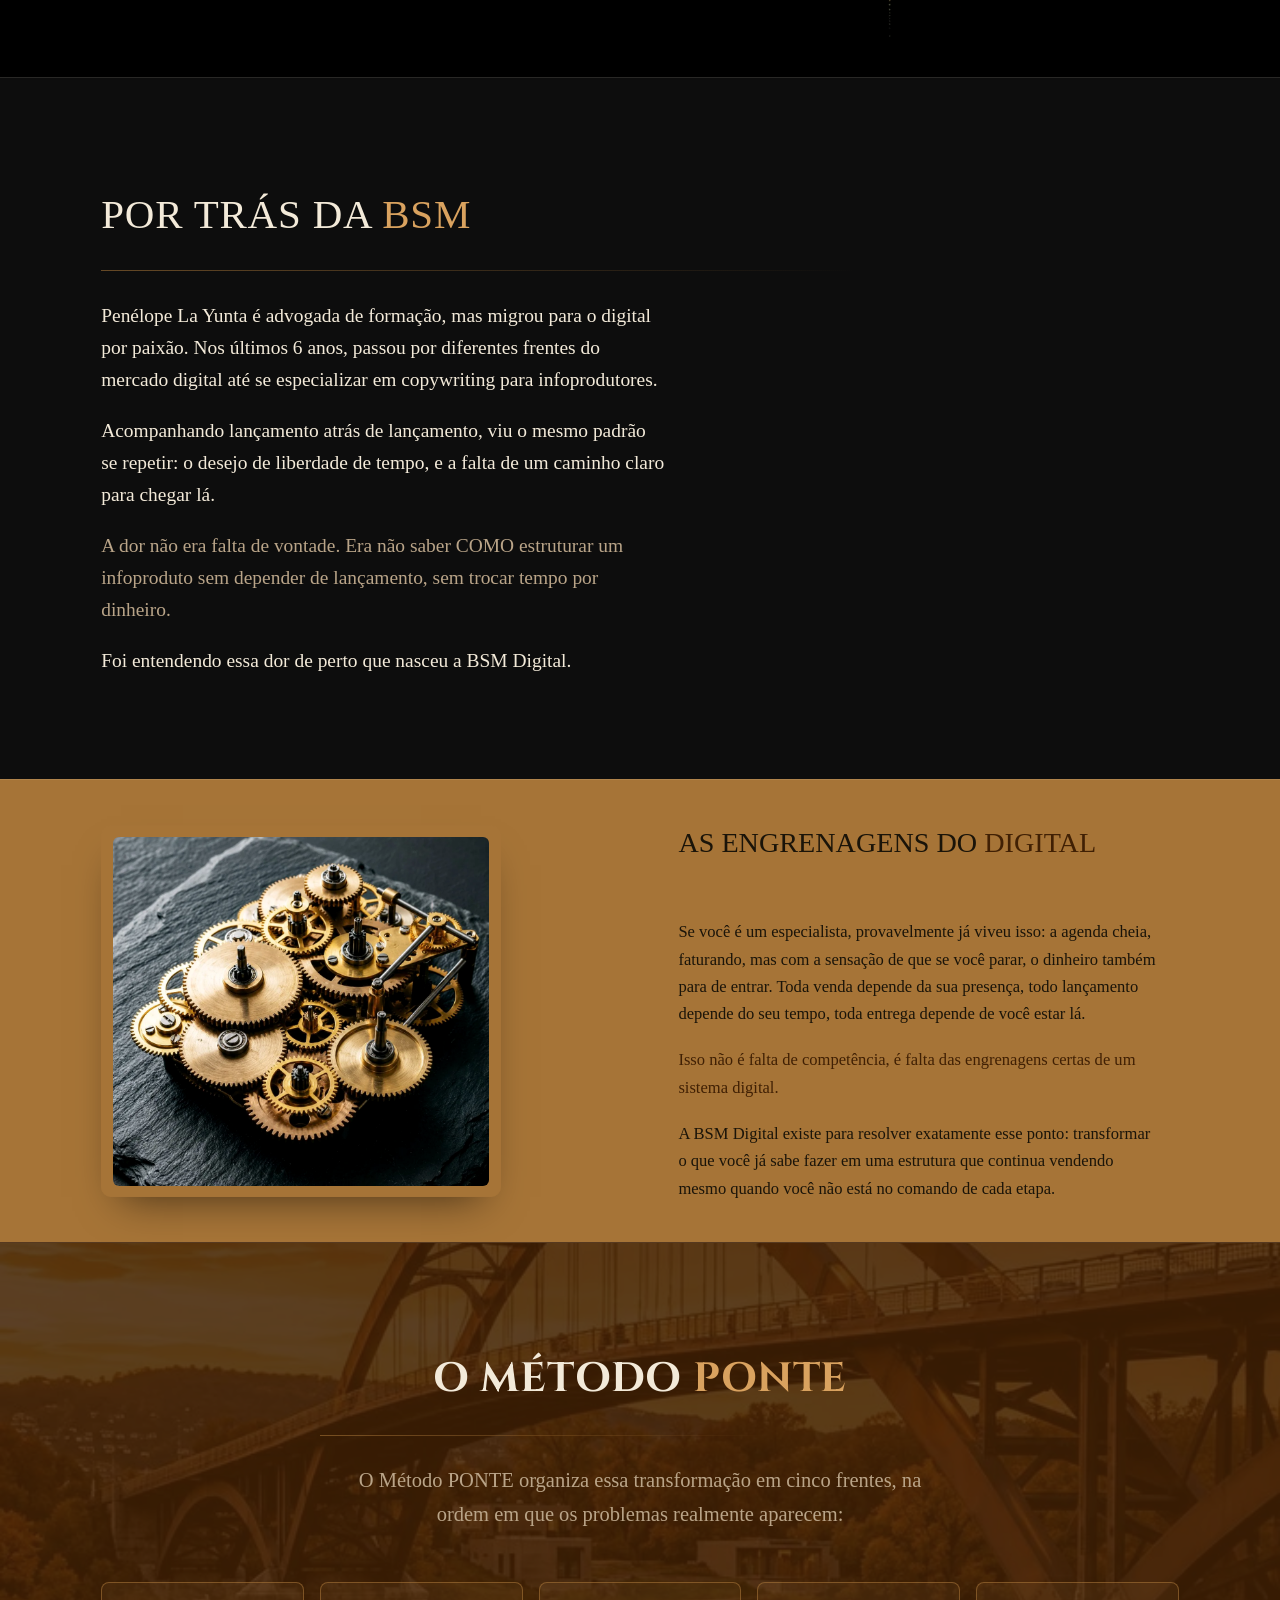
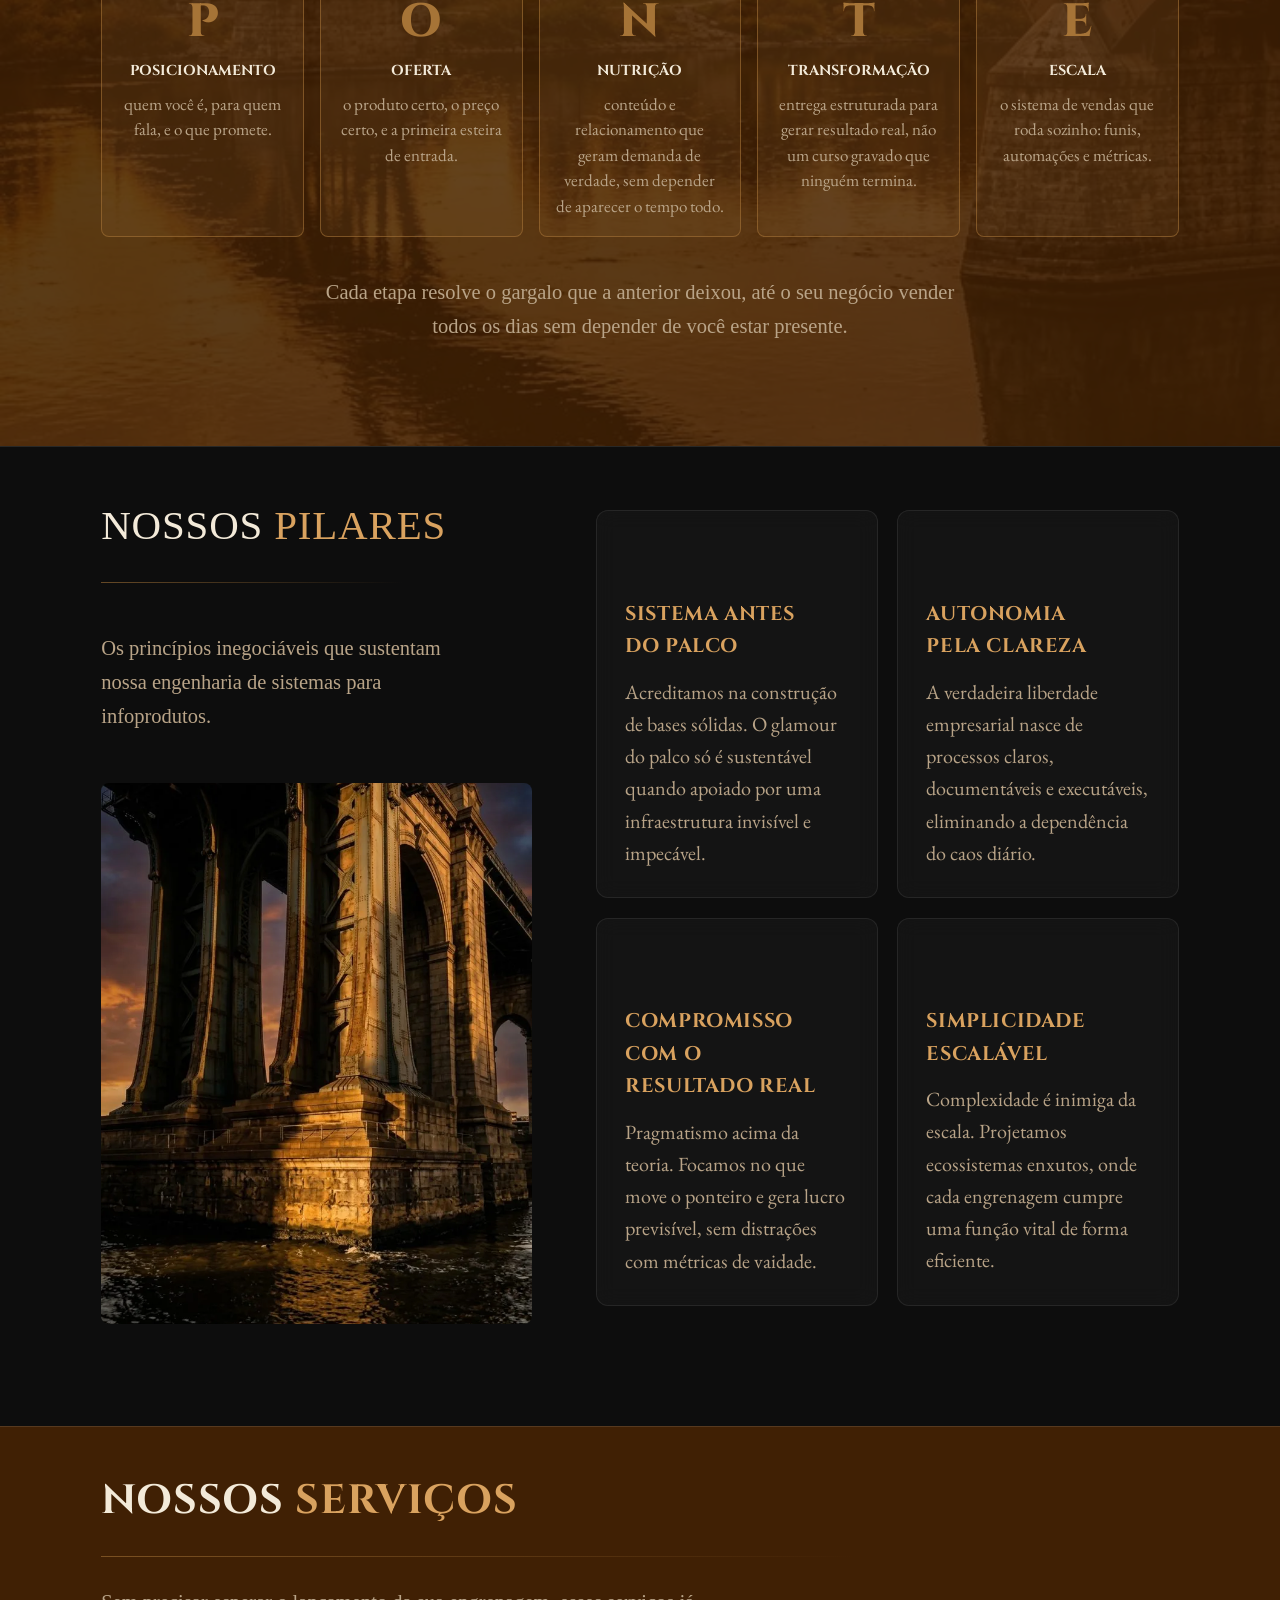
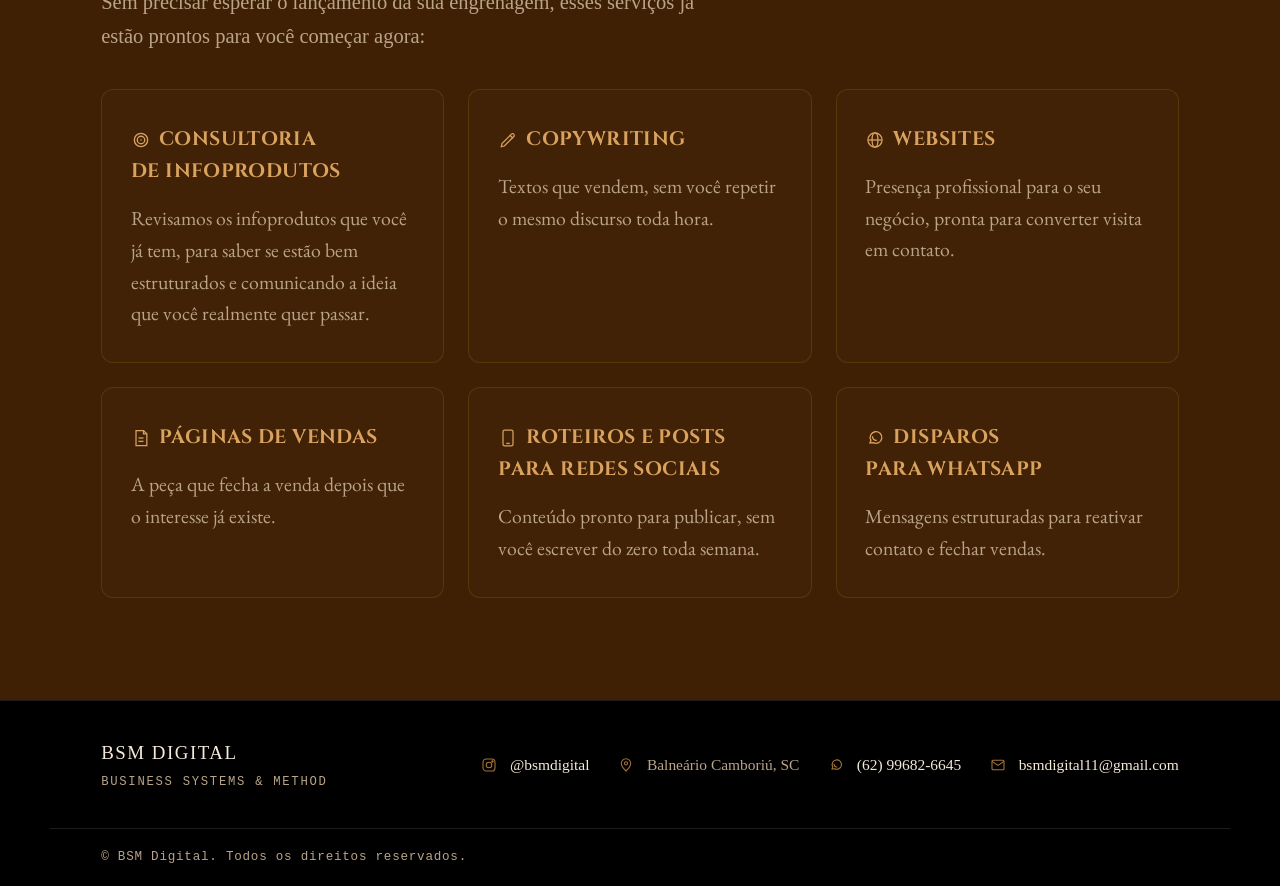
==== commit 407307ad: "Adiciona secao Sobre a fundadora + schema Person" ====
--- a/index.html
+++ b/index.html
@@ -41,6 +41,7 @@
       "logo": "https://www.bsmdigital.shop/images/logo.webp",
       "email": "bsmdigital11@gmail.com",
       "sameAs": ["https://instagram.com/bsmdigital"],
+      "founder": { "@id": "https://www.bsmdigital.shop/#founder" },
       "contactPoint": {
         "@type": "ContactPoint",
         "telephone": "+55 62 99682-6645",
@@ -48,6 +49,14 @@
         "url": "https://wa.me/5562996826645",
         "availableLanguage": "Portuguese"
       }
+    },
+    {
+      "@type": "Person",
+      "@id": "https://www.bsmdigital.shop/#founder",
+      "name": "Penélope La Yunta",
+      "jobTitle": "Fundadora",
+      "worksFor": { "@id": "https://www.bsmdigital.shop/#organization" },
+      "description": "Advogada de formação, especializada em copywriting para infoprodutores digitais. Fundadora da BSM Digital."
     },
     {
       "@type": "WebSite",
@@ -749,6 +758,7 @@
     <div class="navGroup">
       <nav aria-label="Navegação principal">
         <ul>
+          <li><a href="#sobre">Sobre</a></li>
           <li><a href="#servicos">Serviços</a></li>
           <li><a href="#metodo">Infoprodutos</a></li>
           <li><span class="soon" aria-disabled="true" title="Formulário em construção">Diagnóstico <span class="soonTag">em breve</span></span></li>
@@ -797,6 +807,19 @@
         <div class="frame">
           <img src="images/emblema-bussola.webp" alt="Emblema BSM Digital: bússola e engrenagem douradas, com a assinatura Business Systems &amp; Method" width="1080" height="1350" decoding="async">
         </div>
+      </div>
+    </div>
+  </section>
+
+  <section id="fundadora" class="fold-a">
+    <div class="wrap reveal">
+      <h2 class="section-title">Por trás da <em>BSM</em></h2>
+      <div class="rule"></div>
+      <div class="body-copy">
+        <p>Penélope La Yunta é advogada de formação, mas migrou para o digital por paixão. Nos últimos 6 anos, passou por diferentes frentes do mercado digital até se especializar em copywriting para infoprodutores.</p>
+        <p>Acompanhando lançamento atrás de lançamento, viu o mesmo padrão se repetir: o desejo de liberdade de tempo, e a falta de um caminho claro para chegar lá.</p>
+        <p class="dim">A dor não era falta de vontade. Era não saber COMO estruturar um infoproduto sem depender de lançamento, sem trocar tempo por dinheiro.</p>
+        <p>Foi entendendo essa dor de perto que nasceu a BSM Digital.</p>
       </div>
     </div>
   </section>
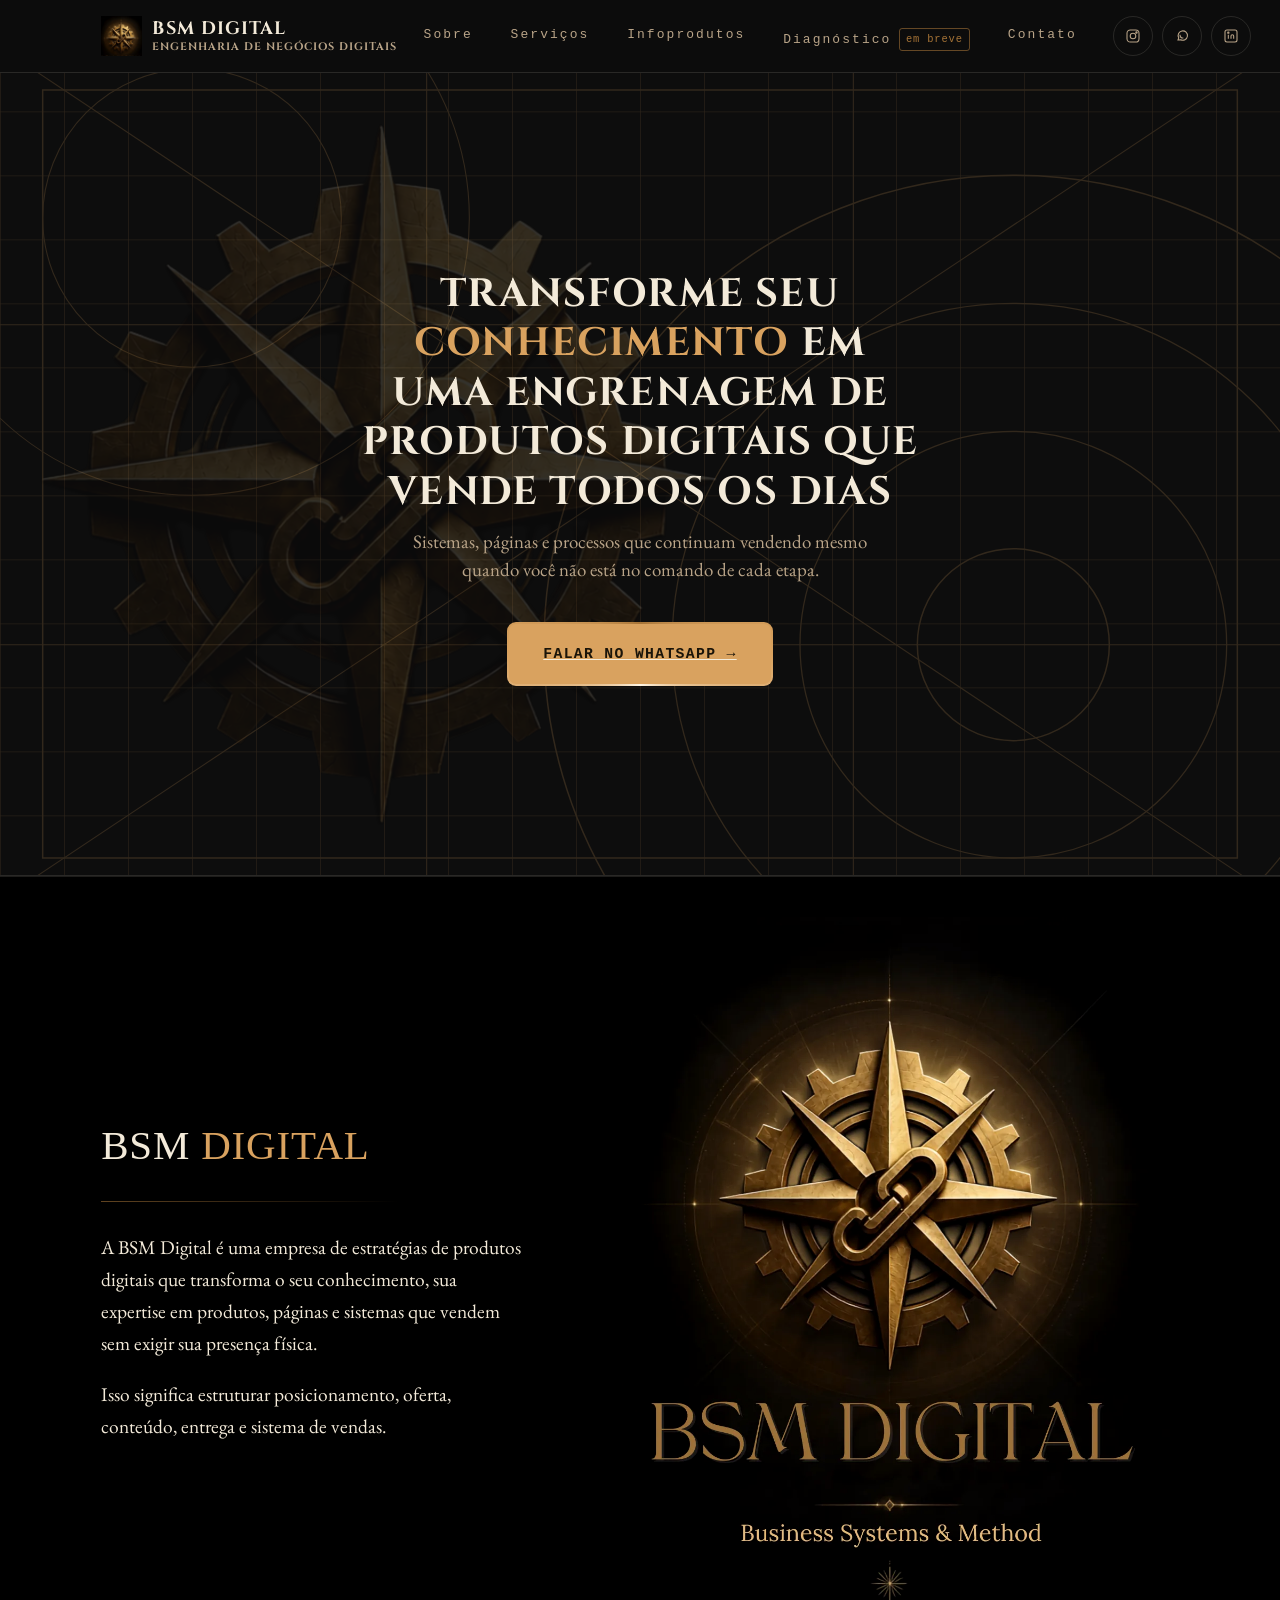
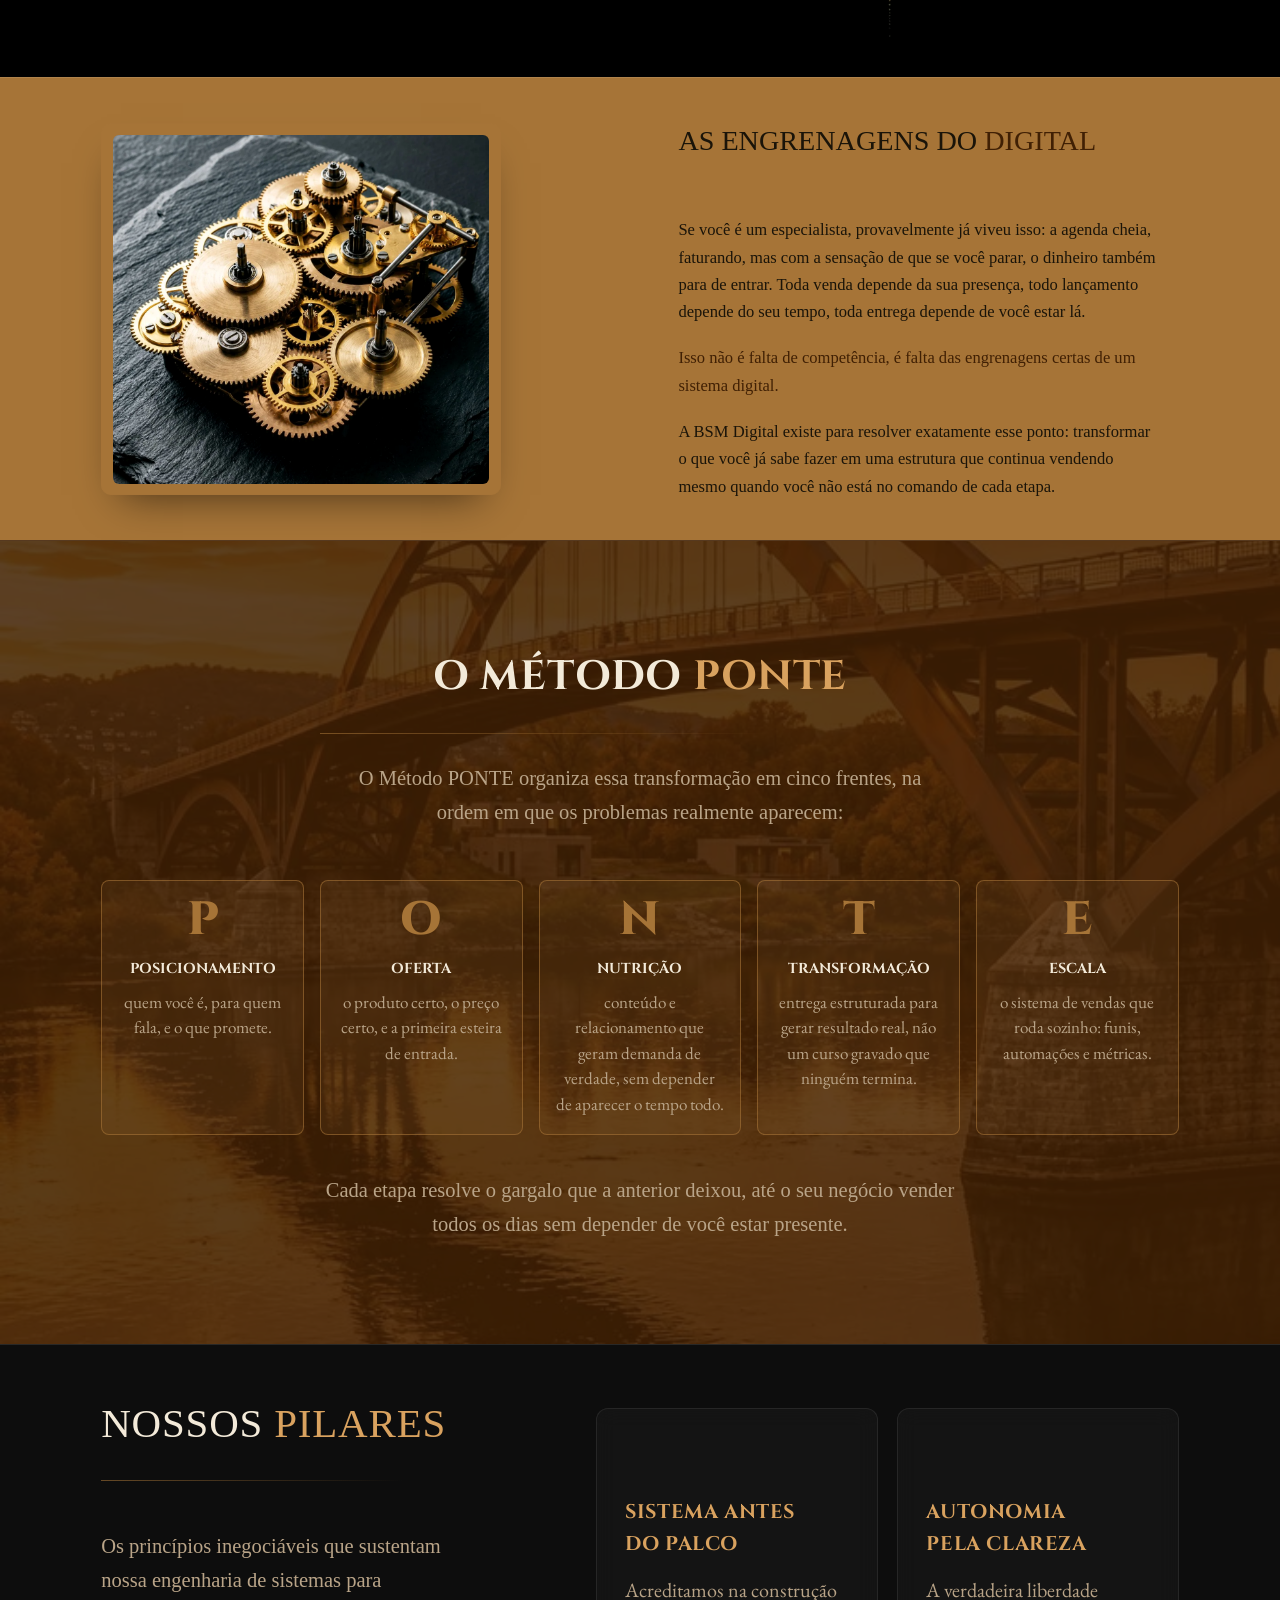
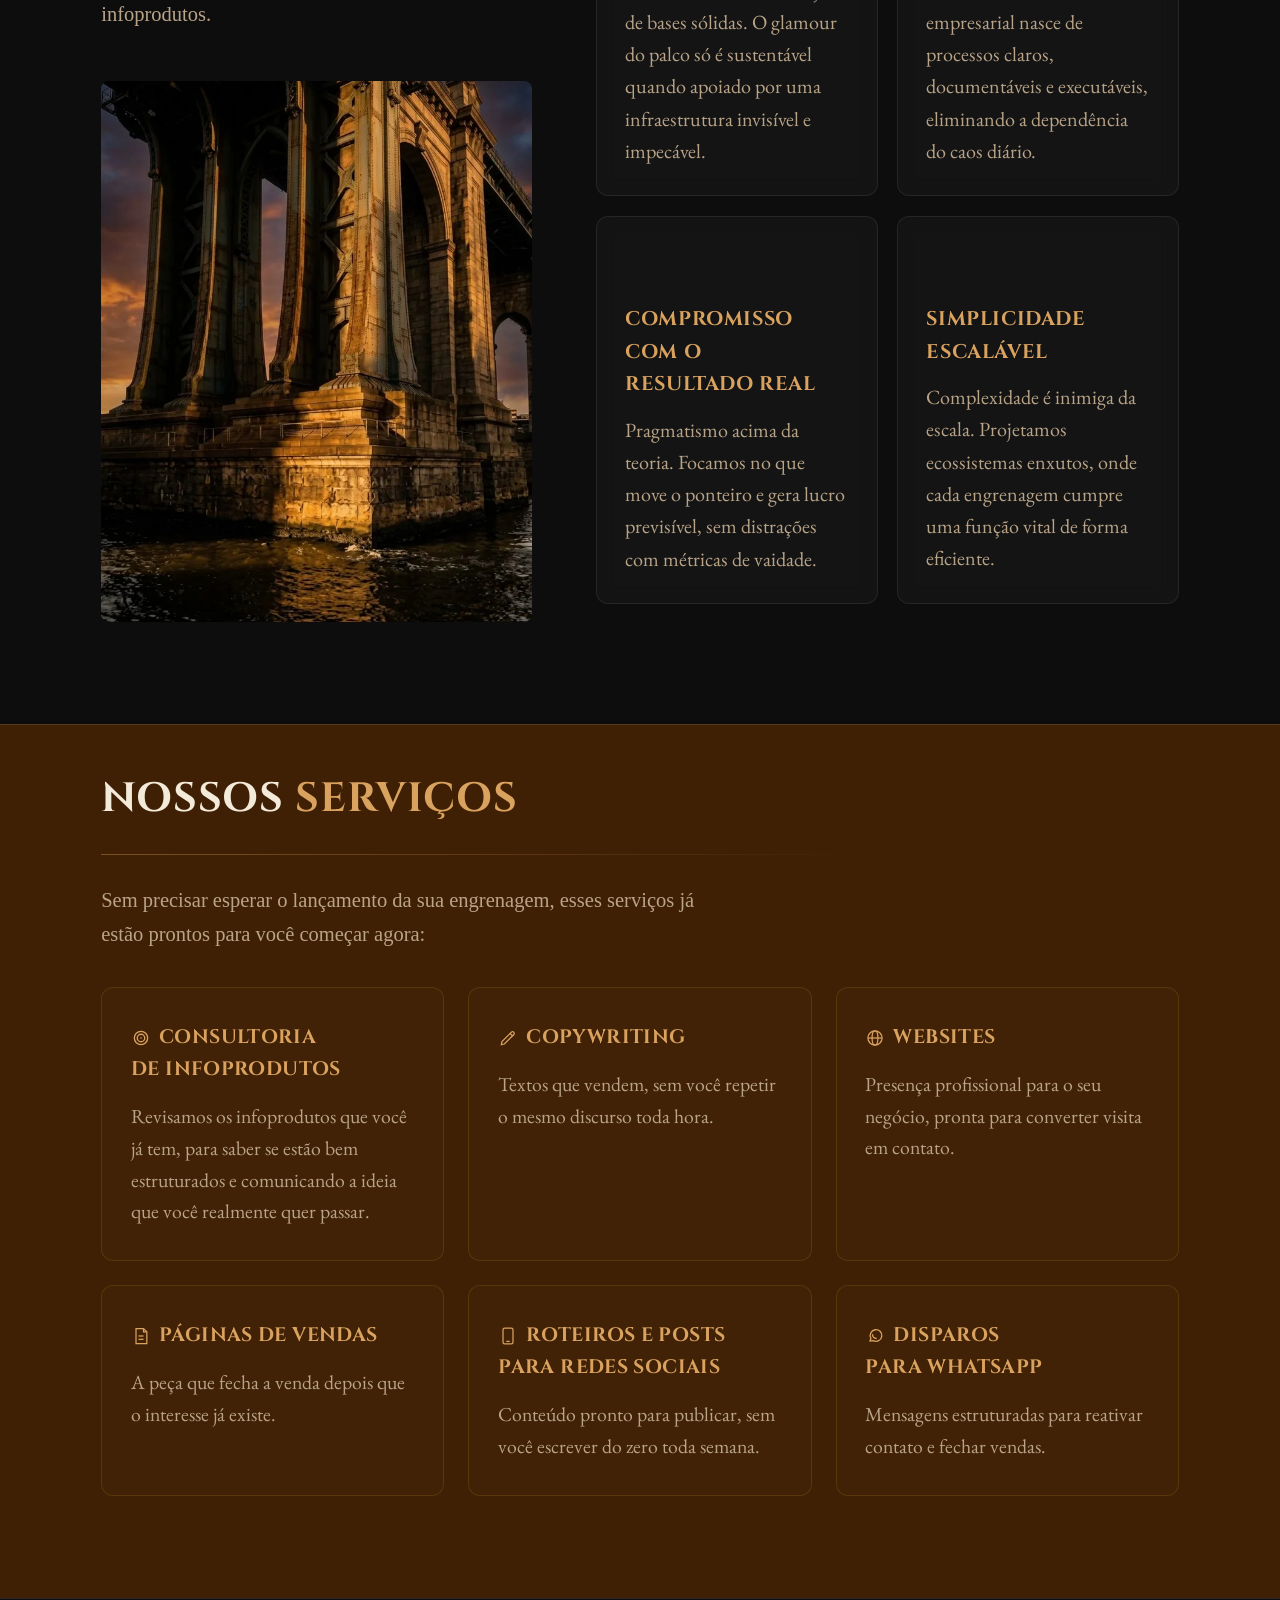
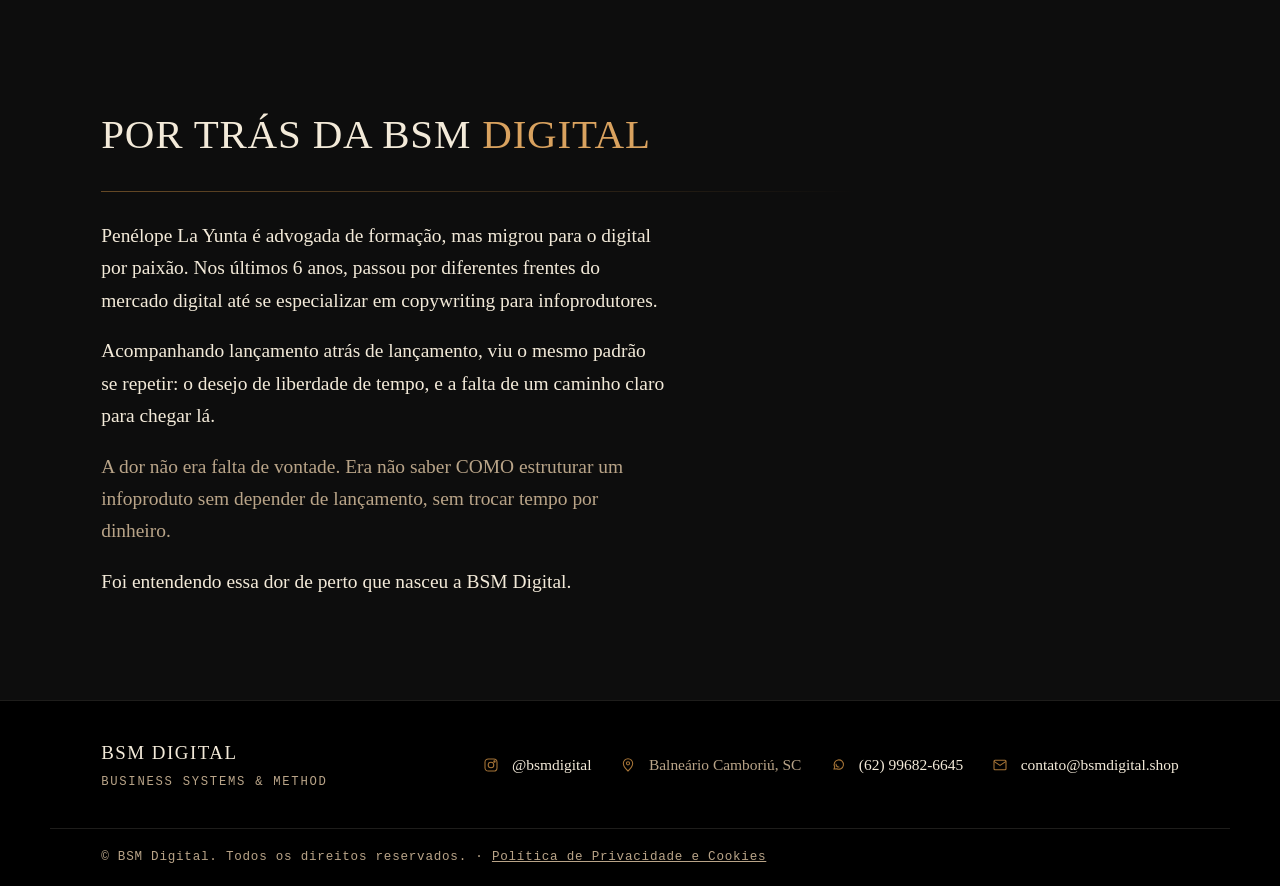
==== commit f5d26ccd: "Adiciona pagina de politica de privacidade, secao Sobre a fundadora e ajustes mobile" ====
--- a/index.html
+++ b/index.html
@@ -39,7 +39,7 @@
       "url": "https://www.bsmdigital.shop/",
       "description": "Engenharia de negócios digitais: consultoria, copywriting, páginas de vendas e sistemas de venda perpétuos para infoprodutores.",
       "logo": "https://www.bsmdigital.shop/images/logo.webp",
-      "email": "bsmdigital11@gmail.com",
+      "email": "contato@bsmdigital.shop",
       "sameAs": ["https://instagram.com/bsmdigital"],
       "founder": { "@id": "https://www.bsmdigital.shop/#founder" },
       "contactPoint": {
@@ -366,7 +366,6 @@
     z-index:0;
     pointer-events:none;
   }
-  @media (max-width:860px){ .hero-mark{ display:none; } }
   .hero-inner{
     position:relative; z-index:1;
     max-width:780px;
@@ -811,18 +810,6 @@
     </div>
   </section>
 
-  <section id="fundadora" class="fold-a">
-    <div class="wrap reveal">
-      <h2 class="section-title">Por trás da <em>BSM</em></h2>
-      <div class="rule"></div>
-      <div class="body-copy">
-        <p>Penélope La Yunta é advogada de formação, mas migrou para o digital por paixão. Nos últimos 6 anos, passou por diferentes frentes do mercado digital até se especializar em copywriting para infoprodutores.</p>
-        <p>Acompanhando lançamento atrás de lançamento, viu o mesmo padrão se repetir: o desejo de liberdade de tempo, e a falta de um caminho claro para chegar lá.</p>
-        <p class="dim">A dor não era falta de vontade. Era não saber COMO estruturar um infoproduto sem depender de lançamento, sem trocar tempo por dinheiro.</p>
-        <p>Foi entendendo essa dor de perto que nasceu a BSM Digital.</p>
-      </div>
-    </div>
-  </section>
 
   <section id="engrenagens" class="fold-b">
     <div class="wrap split reveal">
@@ -954,6 +941,19 @@
     </div>
   </section>
 
+  <section id="fundadora" class="fold-a">
+    <div class="wrap reveal">
+      <h2 class="section-title">Por trás da BSM <em>Digital</em></h2>
+      <div class="rule"></div>
+      <div class="body-copy">
+        <p>Penélope La Yunta é advogada de formação, mas migrou para o digital por paixão. Nos últimos 6 anos, passou por diferentes frentes do mercado digital até se especializar em copywriting para infoprodutores.</p>
+        <p>Acompanhando lançamento atrás de lançamento, viu o mesmo padrão se repetir: o desejo de liberdade de tempo, e a falta de um caminho claro para chegar lá.</p>
+        <p class="dim">A dor não era falta de vontade. Era não saber COMO estruturar um infoproduto sem depender de lançamento, sem trocar tempo por dinheiro.</p>
+        <p>Foi entendendo essa dor de perto que nasceu a BSM Digital.</p>
+      </div>
+    </div>
+  </section>
+
 </main>
 
 <footer id="contato">
@@ -977,12 +977,12 @@
       </li>
       <li>
         <svg aria-hidden="true" viewBox="0 0 24 24" fill="none" stroke="currentColor" stroke-width="1.6"><rect x="3" y="5" width="18" height="14" rx="1.5"/><path d="M3 6.5l9 6 9-6"/></svg>
-        <a href="mailto:bsmdigital11@gmail.com">bsmdigital11@gmail.com</a>
+        <a href="mailto:contato@bsmdigital.shop">contato@bsmdigital.shop</a>
       </li>
     </ul>
   </div>
   <div class="wrap footer-bottom">
-    <p>© BSM Digital. Todos os direitos reservados.</p>
+    <p>© BSM Digital. Todos os direitos reservados. · <a href="politica-de-privacidade.html" style="color:inherit;">Política de Privacidade e Cookies</a></p>
   </div>
 </footer>
 
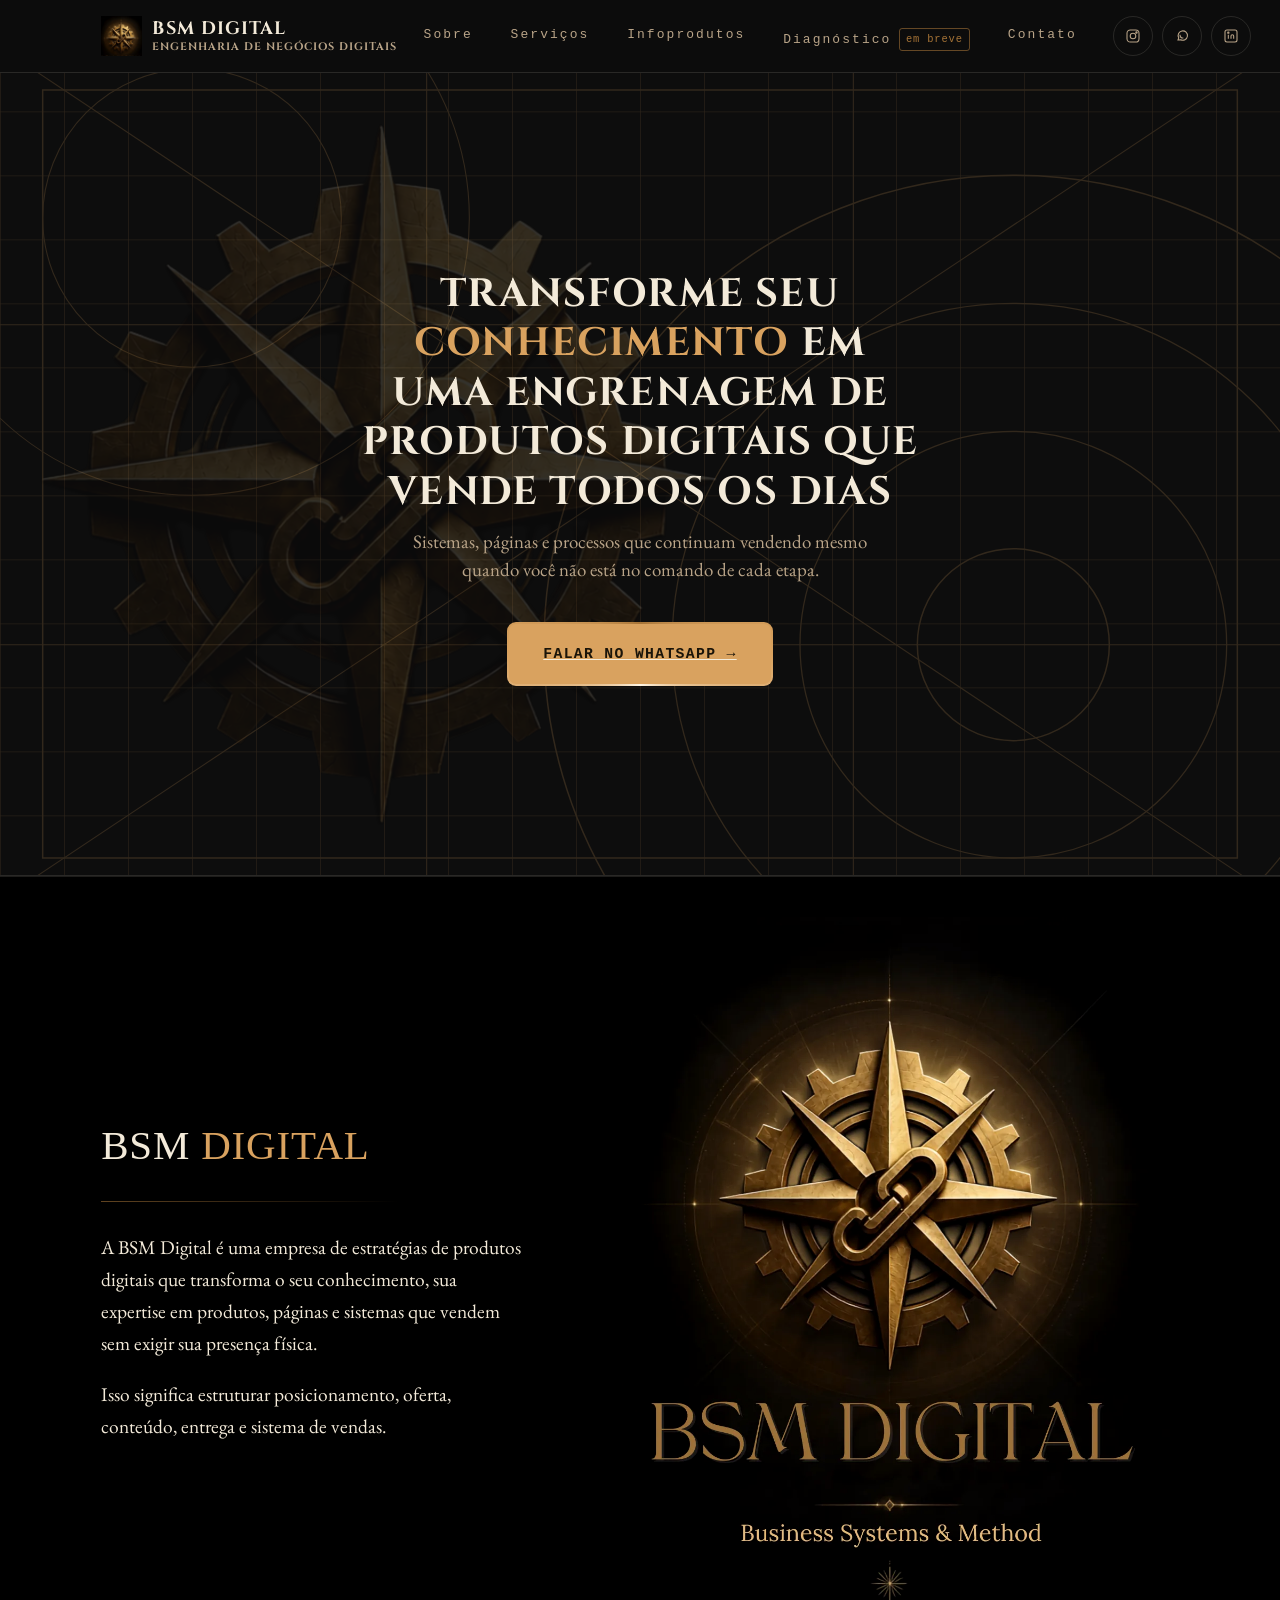
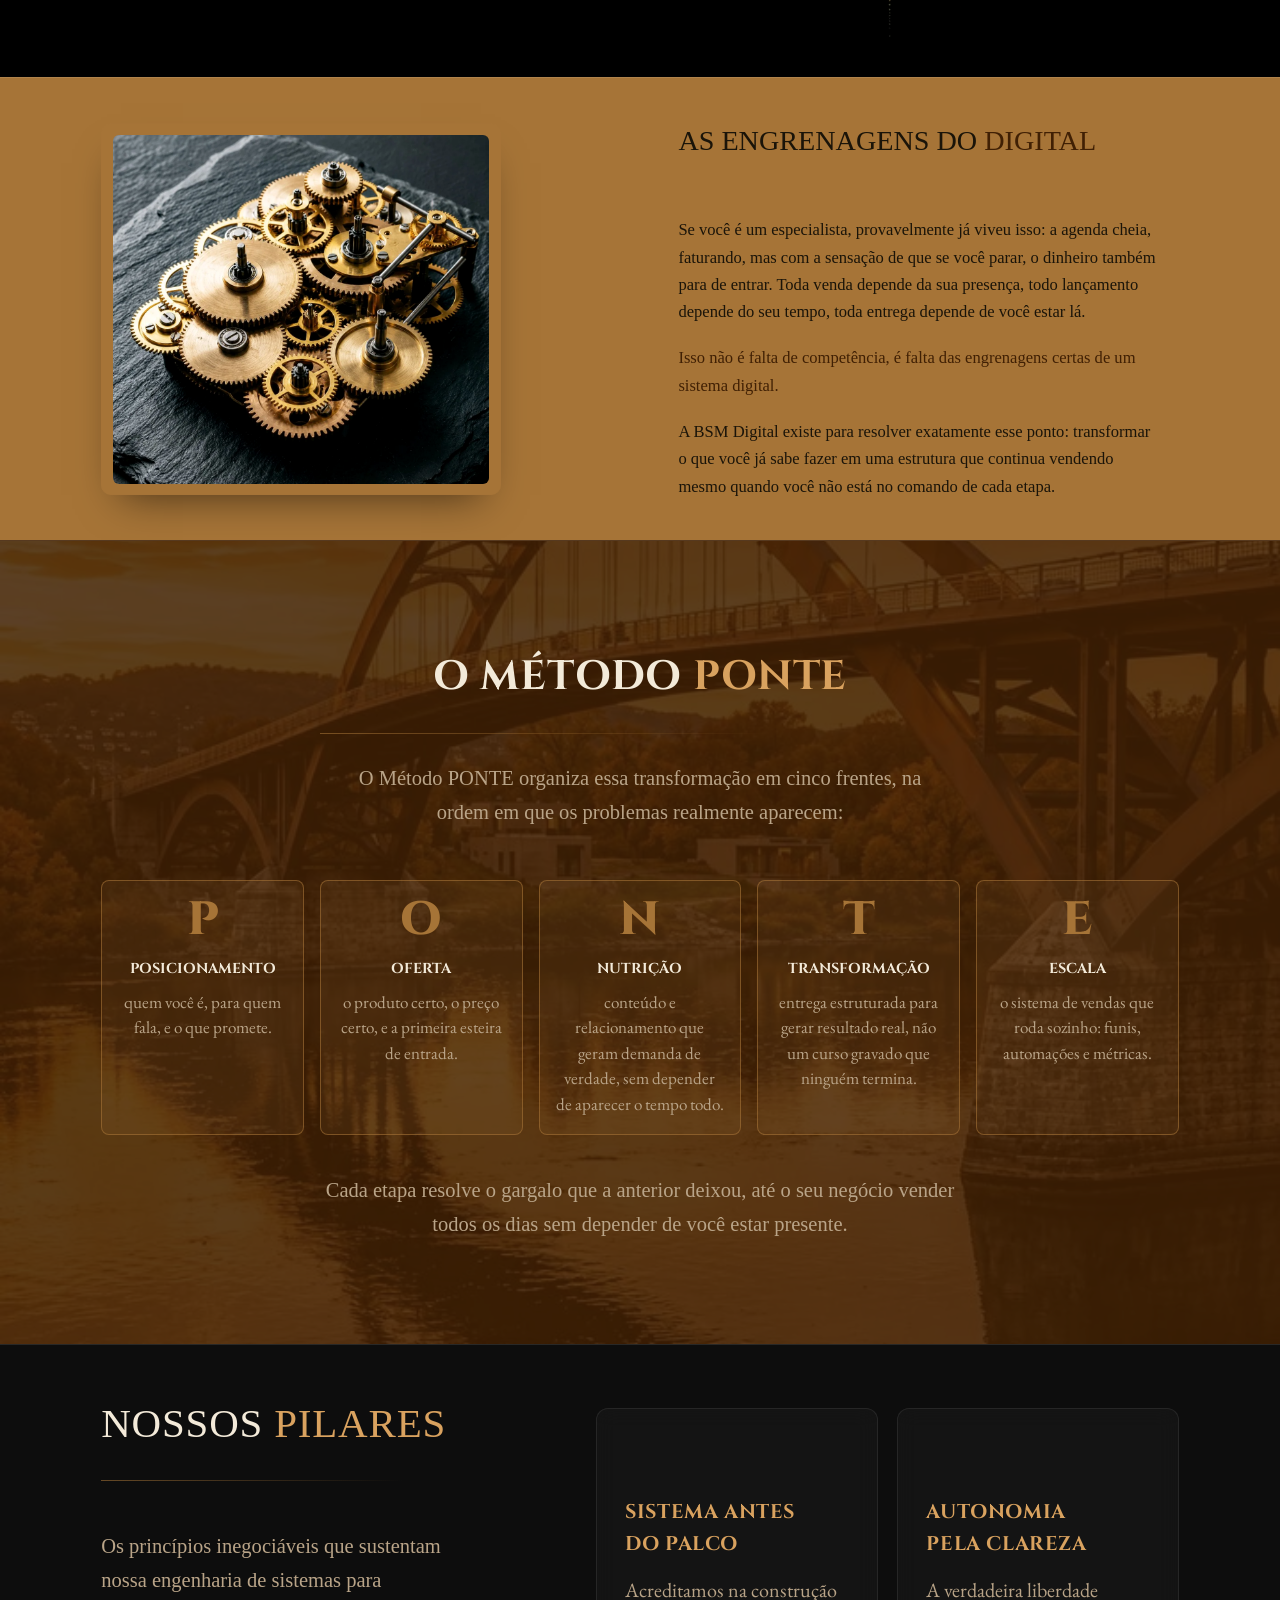
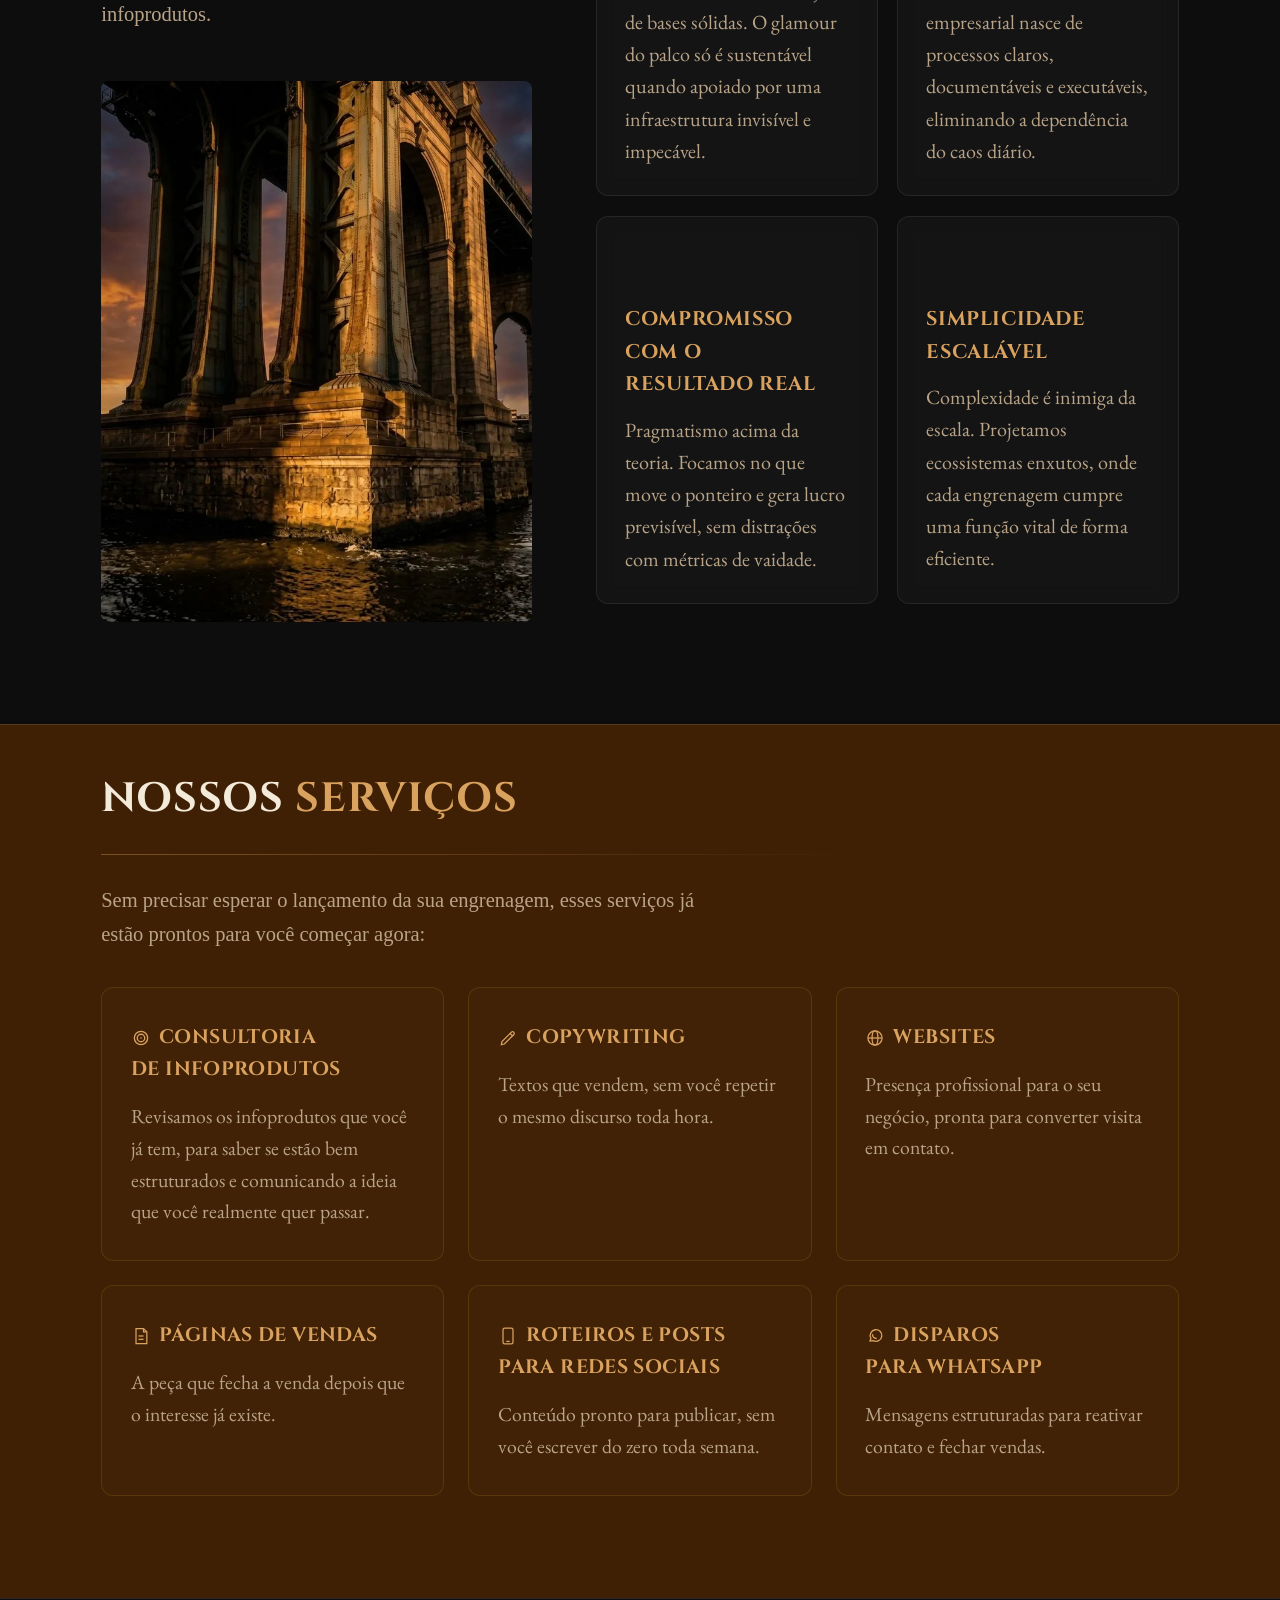
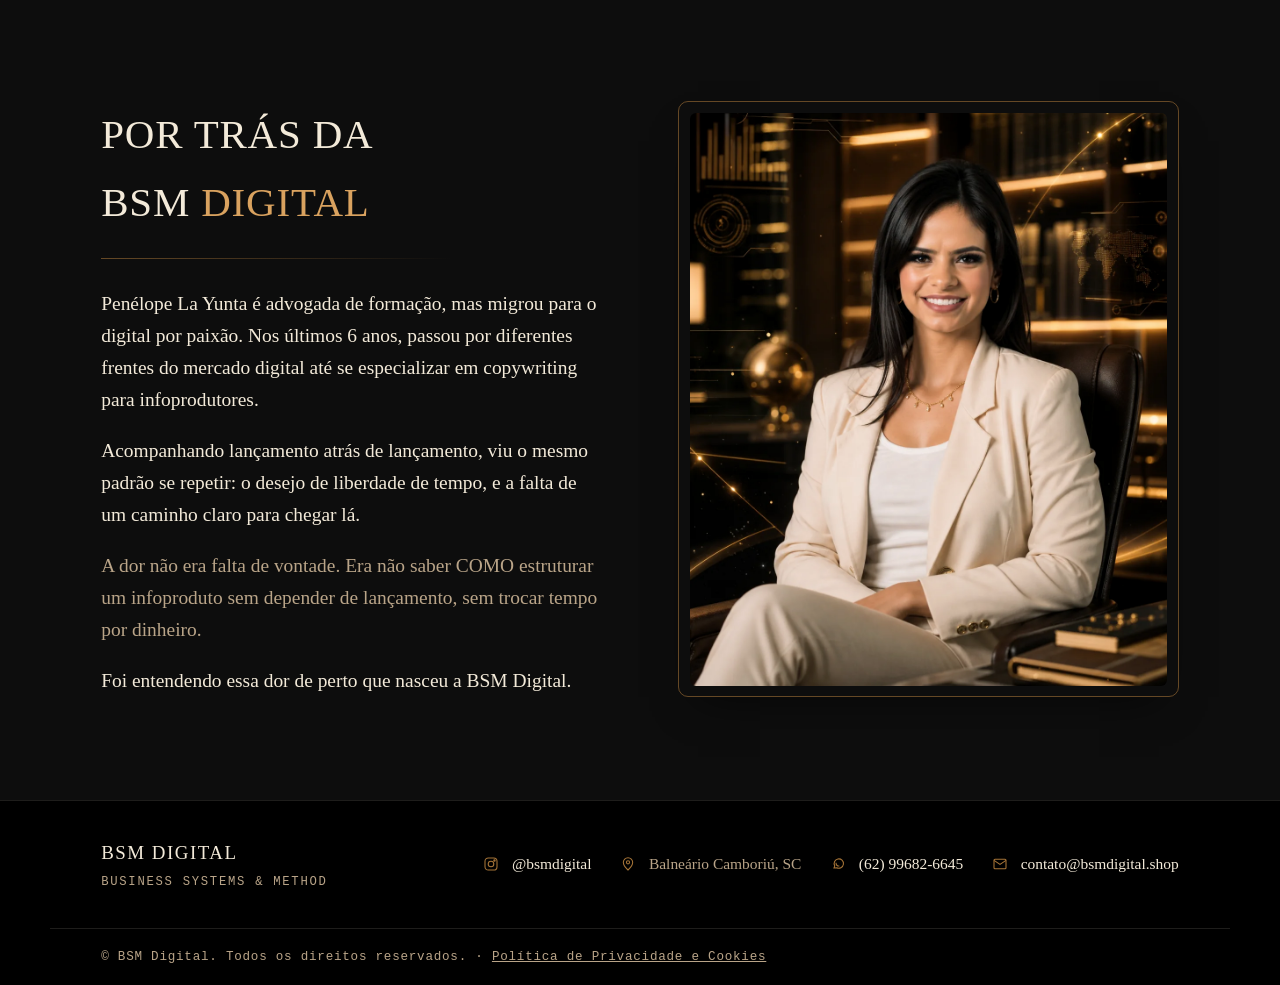
==== commit 869c7d0f: "Insere foto da fundadora na secao Sobre" ====
--- a/index.html
+++ b/index.html
@@ -942,14 +942,21 @@
   </section>
 
   <section id="fundadora" class="fold-a">
-    <div class="wrap reveal">
-      <h2 class="section-title">Por trás da BSM <em>Digital</em></h2>
-      <div class="rule"></div>
-      <div class="body-copy">
-        <p>Penélope La Yunta é advogada de formação, mas migrou para o digital por paixão. Nos últimos 6 anos, passou por diferentes frentes do mercado digital até se especializar em copywriting para infoprodutores.</p>
-        <p>Acompanhando lançamento atrás de lançamento, viu o mesmo padrão se repetir: o desejo de liberdade de tempo, e a falta de um caminho claro para chegar lá.</p>
-        <p class="dim">A dor não era falta de vontade. Era não saber COMO estruturar um infoproduto sem depender de lançamento, sem trocar tempo por dinheiro.</p>
-        <p>Foi entendendo essa dor de perto que nasceu a BSM Digital.</p>
+    <div class="wrap split reveal">
+      <div>
+        <h2 class="section-title">Por trás da BSM <em>Digital</em></h2>
+        <div class="rule"></div>
+        <div class="body-copy">
+          <p>Penélope La Yunta é advogada de formação, mas migrou para o digital por paixão. Nos últimos 6 anos, passou por diferentes frentes do mercado digital até se especializar em copywriting para infoprodutores.</p>
+          <p>Acompanhando lançamento atrás de lançamento, viu o mesmo padrão se repetir: o desejo de liberdade de tempo, e a falta de um caminho claro para chegar lá.</p>
+          <p class="dim">A dor não era falta de vontade. Era não saber COMO estruturar um infoproduto sem depender de lançamento, sem trocar tempo por dinheiro.</p>
+          <p>Foi entendendo essa dor de perto que nasceu a BSM Digital.</p>
+        </div>
+      </div>
+      <div class="split-figure">
+        <div class="frame">
+          <img src="images/fundadora.webp" alt="Penélope La Yunta, fundadora da BSM Digital" width="1086" height="1448" loading="lazy" decoding="async">
+        </div>
       </div>
     </div>
   </section>
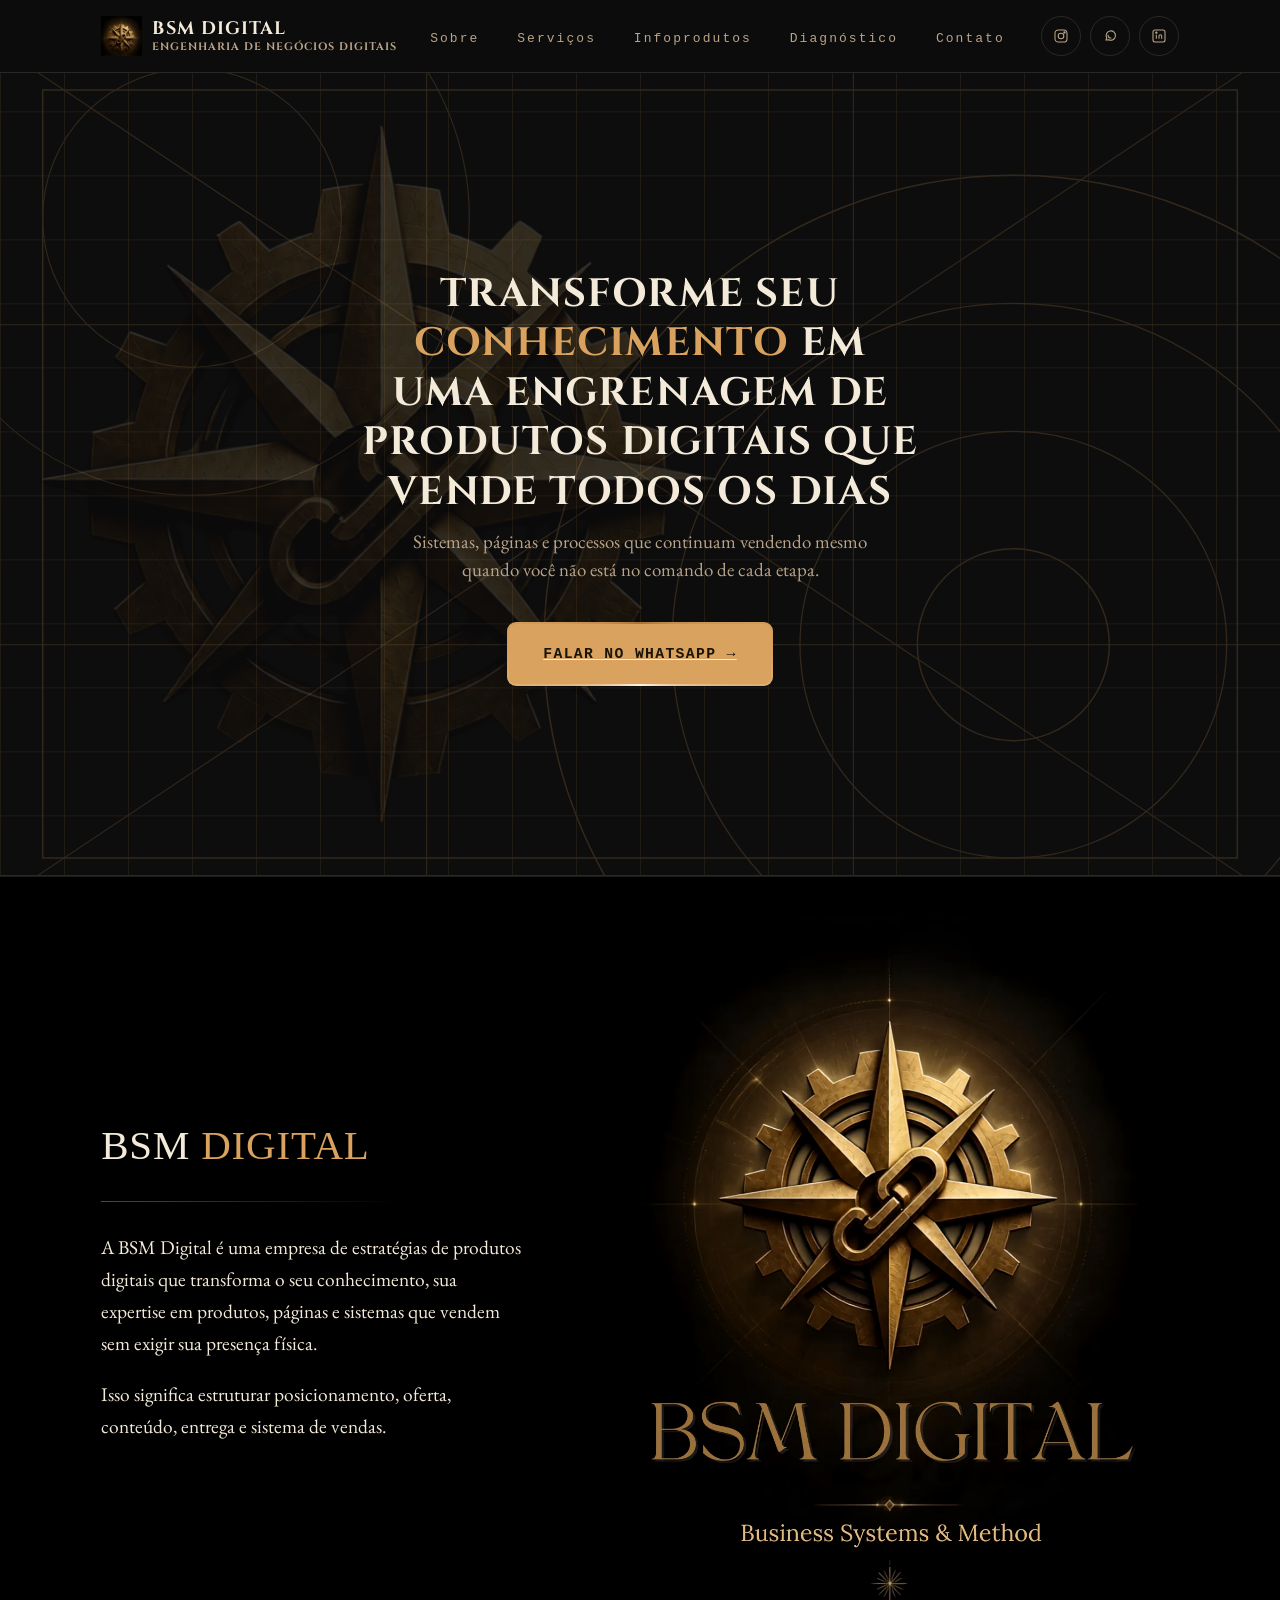
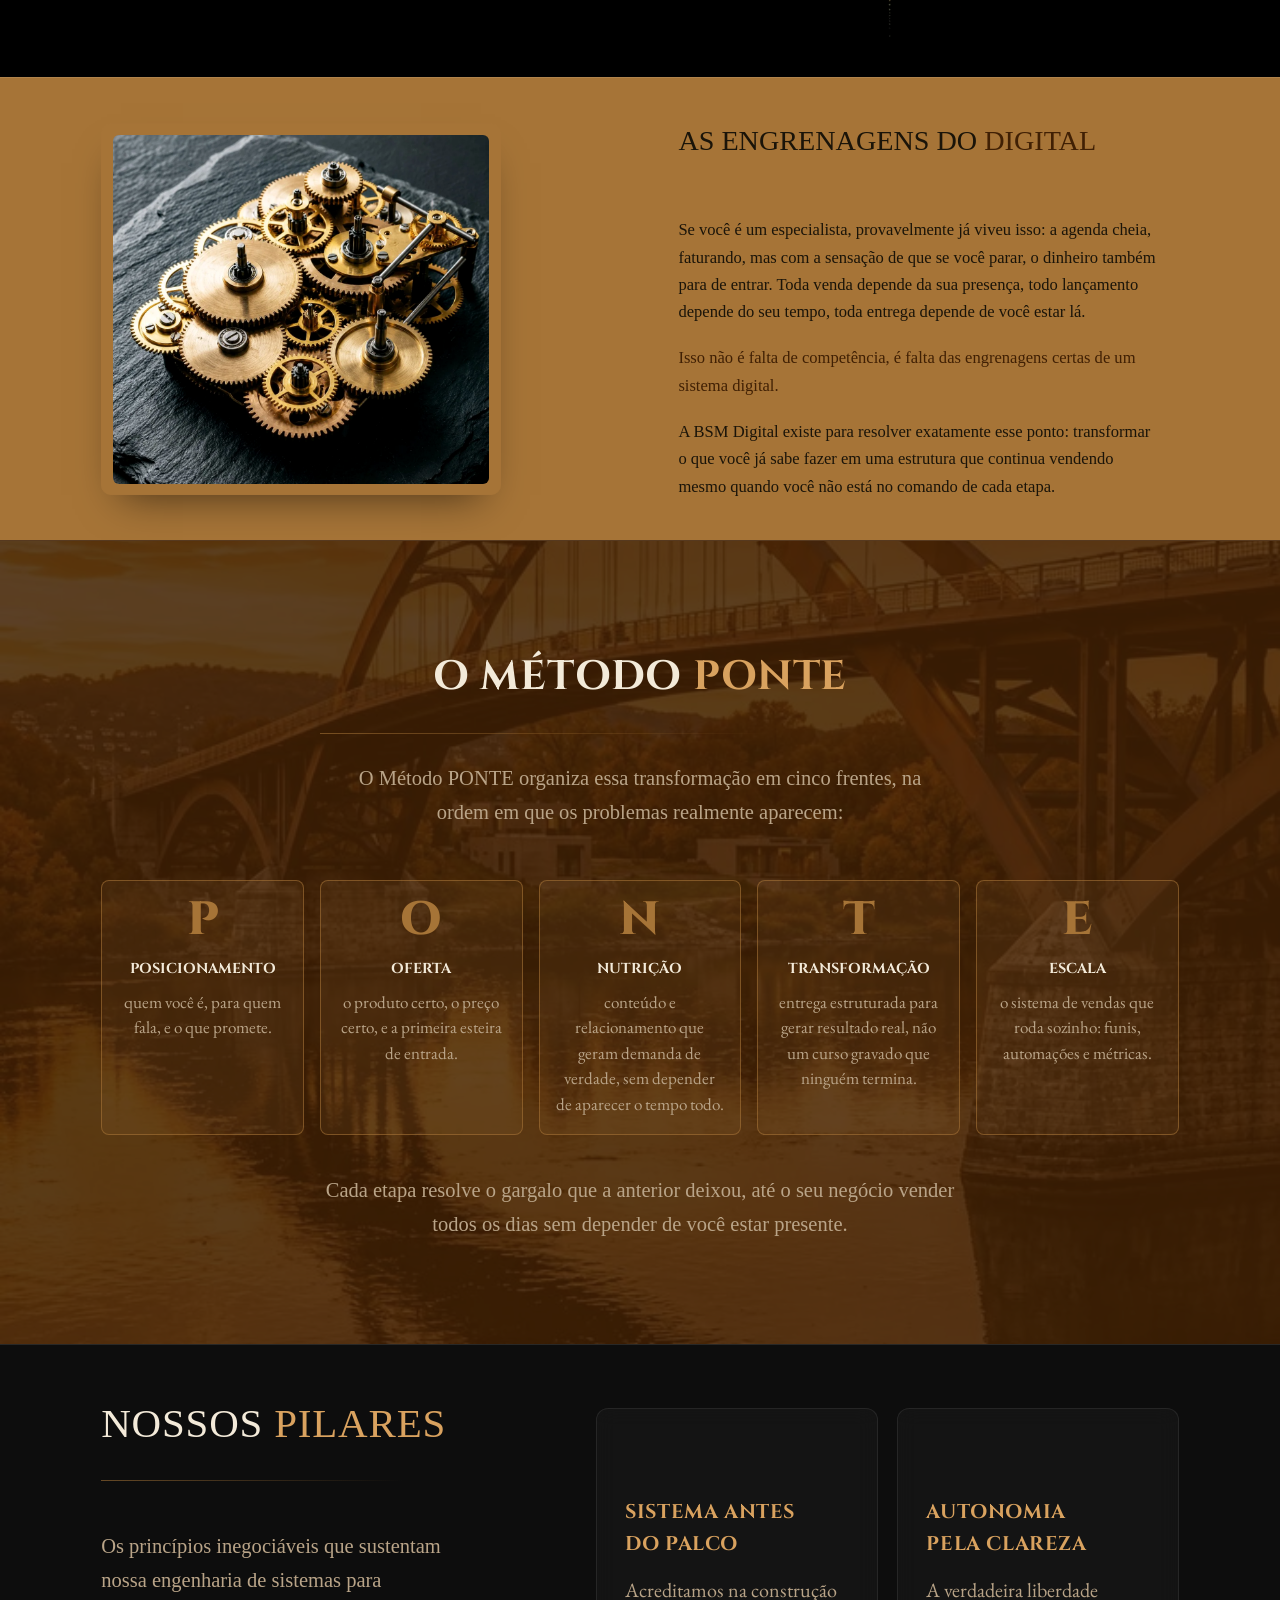
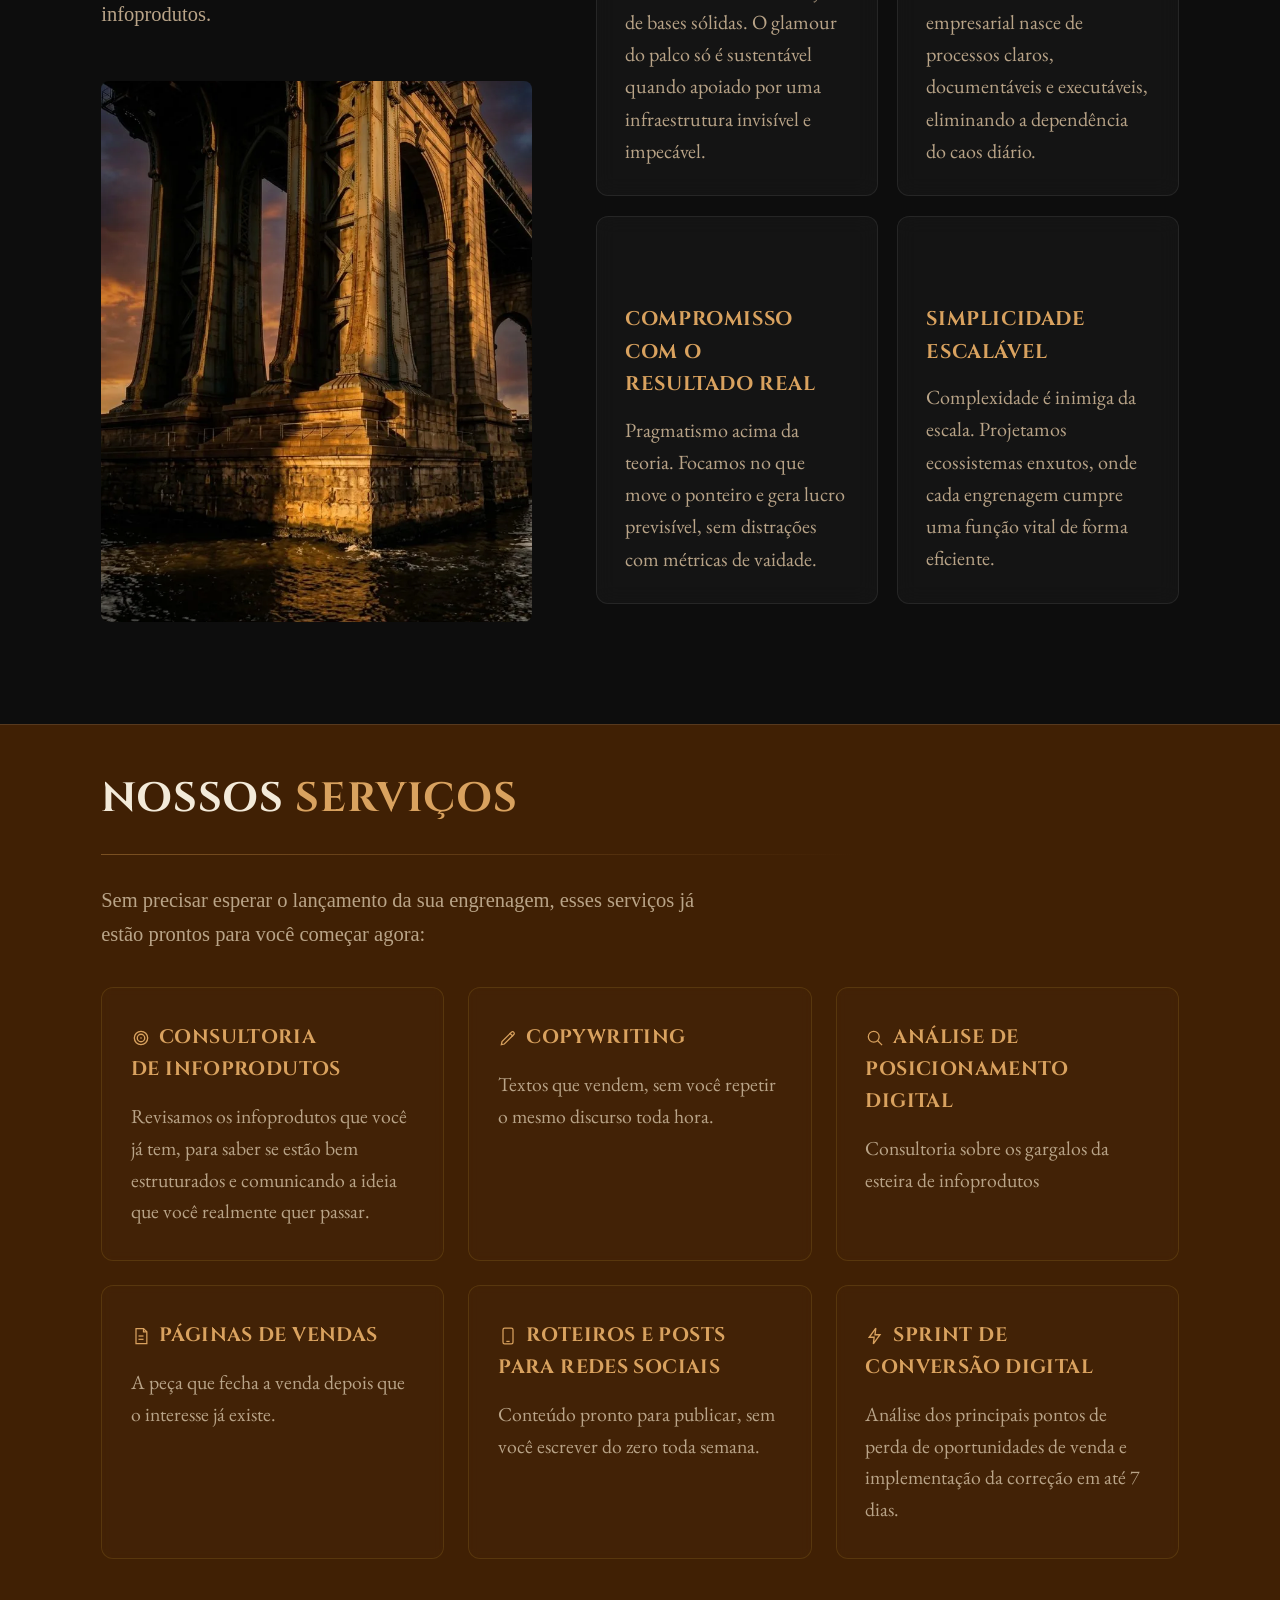
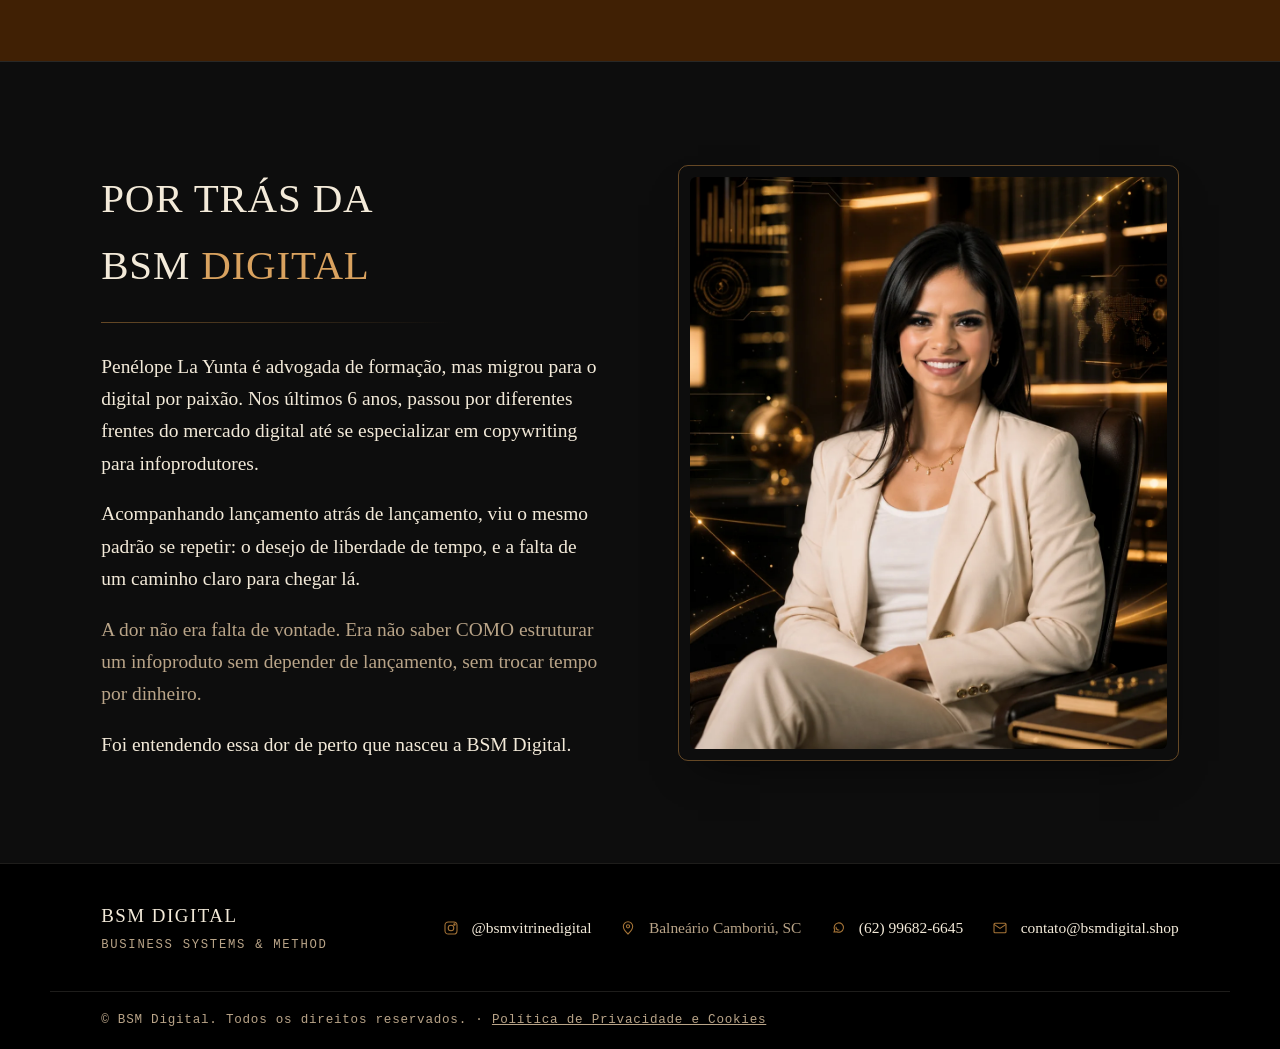
==== commit 663d490c: "Atualiza Instagram, servicos e link do Diagnostico no site institucional" ====
--- a/index.html
+++ b/index.html
@@ -40,7 +40,7 @@
       "description": "Engenharia de negócios digitais: consultoria, copywriting, páginas de vendas e sistemas de venda perpétuos para infoprodutores.",
       "logo": "https://www.bsmdigital.shop/images/logo.webp",
       "email": "contato@bsmdigital.shop",
-      "sameAs": ["https://instagram.com/bsmdigital"],
+      "sameAs": ["https://instagram.com/bsmvitrinedigital"],
       "founder": { "@id": "https://www.bsmdigital.shop/#founder" },
       "contactPoint": {
         "@type": "ContactPoint",
@@ -93,9 +93,9 @@
     },
     {
       "@type": "Service",
-      "name": "Websites",
+      "name": "Análise de Posicionamento Digital",
       "provider": { "@id": "https://www.bsmdigital.shop/#organization" },
-      "description": "Presença profissional web pronta para converter visita em contato.",
+      "description": "Consultoria sobre os gargalos da esteira de infoprodutos.",
       "areaServed": "BR"
     },
     {
@@ -114,9 +114,9 @@
     },
     {
       "@type": "Service",
-      "name": "Disparos para WhatsApp",
+      "name": "Sprint de Conversão Digital",
       "provider": { "@id": "https://www.bsmdigital.shop/#organization" },
-      "description": "Mensagens estruturadas para reativação de contatos e fechamento de vendas via WhatsApp.",
+      "description": "Análise dos principais pontos de perda de oportunidades de venda e implementação da correção em até 7 dias.",
       "areaServed": "BR"
     }
   ]
@@ -760,12 +760,12 @@
           <li><a href="#sobre">Sobre</a></li>
           <li><a href="#servicos">Serviços</a></li>
           <li><a href="#metodo">Infoprodutos</a></li>
-          <li><span class="soon" aria-disabled="true" title="Formulário em construção">Diagnóstico <span class="soonTag">em breve</span></span></li>
+          <li><a href="https://form.jotform.com/262447009426053" target="_blank" rel="noopener">Diagnóstico</a></li>
           <li><a href="#contato">Contato</a></li>
         </ul>
       </nav>
       <div class="social">
-        <a href="https://instagram.com/bsmdigital" aria-label="Instagram" target="_blank" rel="noopener">
+        <a href="https://instagram.com/bsmvitrinedigital" aria-label="Instagram" target="_blank" rel="noopener">
           <svg aria-hidden="true" viewBox="0 0 24 24" fill="none" stroke="currentColor" stroke-width="1.6"><rect x="3" y="3" width="18" height="18" rx="5"/><circle cx="12" cy="12" r="4.2"/><circle cx="17.2" cy="6.8" r="1"/></svg>
         </a>
         <a href="https://wa.me/5562996826645" aria-label="WhatsApp" target="_blank" rel="noopener">
@@ -922,8 +922,8 @@
           <p>Textos que vendem, sem você repetir o mesmo discurso toda hora.</p>
         </div>
         <div class="service">
-          <h3><span class="service-emoji" aria-hidden="true"><svg viewBox="0 0 24 24" fill="none" stroke="currentColor" stroke-width="1.5"><circle cx="12" cy="12" r="8.5"/><ellipse cx="12" cy="12" rx="3.5" ry="8.5"/><line x1="3.5" y1="12" x2="20.5" y2="12"/></svg></span>Websites</h3>
-          <p>Presença profissional para o seu negócio, pronta para converter visita em contato.</p>
+          <h3><span class="service-emoji" aria-hidden="true"><svg viewBox="0 0 24 24" fill="none" stroke="currentColor" stroke-width="1.5"><circle cx="10.5" cy="10.5" r="6.5"/><line x1="15.3" y1="15.3" x2="20.5" y2="20.5"/></svg></span>Análise de Posicionamento Digital</h3>
+          <p>Consultoria sobre os gargalos da esteira de infoprodutos</p>
         </div>
         <div class="service">
           <h3><span class="service-emoji" aria-hidden="true"><svg viewBox="0 0 24 24" fill="none" stroke="currentColor" stroke-width="1.5"><path d="M6 3h9l4 4v14H6z"/><path d="M15 3v4h4"/><line x1="9" y1="12" x2="15" y2="12"/><line x1="9" y1="16" x2="15" y2="16"/></svg></span>Páginas de Vendas</h3>
@@ -934,8 +934,8 @@
           <p>Conteúdo pronto para publicar, sem você escrever do zero toda semana.</p>
         </div>
         <div class="service">
-          <h3><span class="service-emoji" aria-hidden="true"><svg viewBox="0 0 24 24" fill="none" stroke="currentColor" stroke-width="1.6"><path d="M6 18l1.1-3.2A7 7 0 1 1 10 17.6L6 18Z"/><path d="M9 10c0 3 2 5 5 5"/></svg></span>Disparos para WhatsApp</h3>
-          <p>Mensagens estruturadas para reativar contato e fechar vendas.</p>
+          <h3><span class="service-emoji" aria-hidden="true"><svg viewBox="0 0 24 24" fill="none" stroke="currentColor" stroke-width="1.6"><path d="M13 2.5L5 13.5h6l-1 8 8-11h-6l1-8Z"/></svg></span>Sprint de Conversão Digital</h3>
+          <p>Análise dos principais pontos de perda de oportunidades de venda e implementação da correção em até 7 dias.</p>
         </div>
       </div>
     </div>
@@ -972,7 +972,7 @@
     <ul class="contact-list footer-contact">
       <li>
         <svg aria-hidden="true" viewBox="0 0 24 24" fill="none" stroke="currentColor" stroke-width="1.6"><rect x="3" y="3" width="18" height="18" rx="5"/><circle cx="12" cy="12" r="4.2"/><circle cx="17.2" cy="6.8" r="1"/></svg>
-        <a href="https://instagram.com/bsmdigital" target="_blank" rel="noopener">@bsmdigital</a>
+        <a href="https://instagram.com/bsmvitrinedigital" target="_blank" rel="noopener">@bsmvitrinedigital</a>
       </li>
       <li>
         <svg aria-hidden="true" viewBox="0 0 24 24" fill="none" stroke="currentColor" stroke-width="1.6"><path d="M12 21s7-6.1 7-11.5A7 7 0 0 0 5 9.5C5 14.9 12 21 12 21Z"/><circle cx="12" cy="9.5" r="2.4"/></svg>
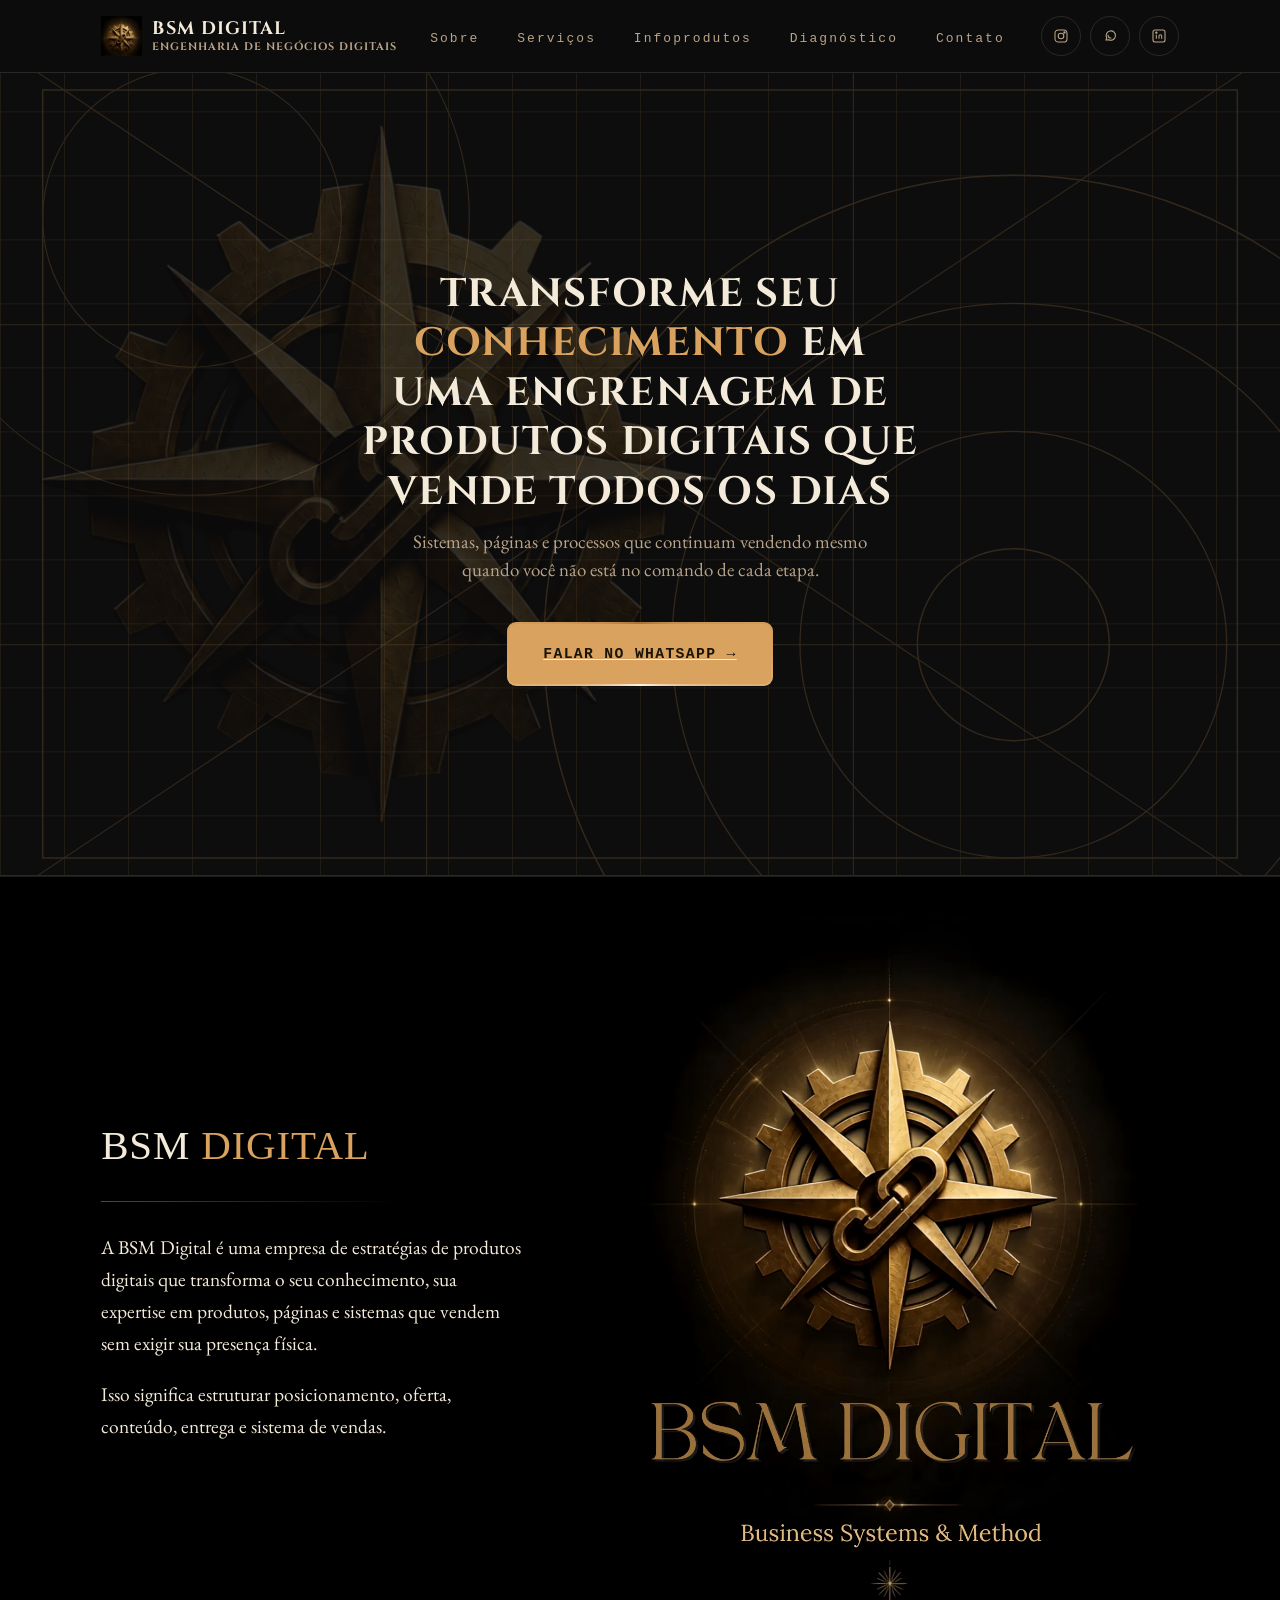
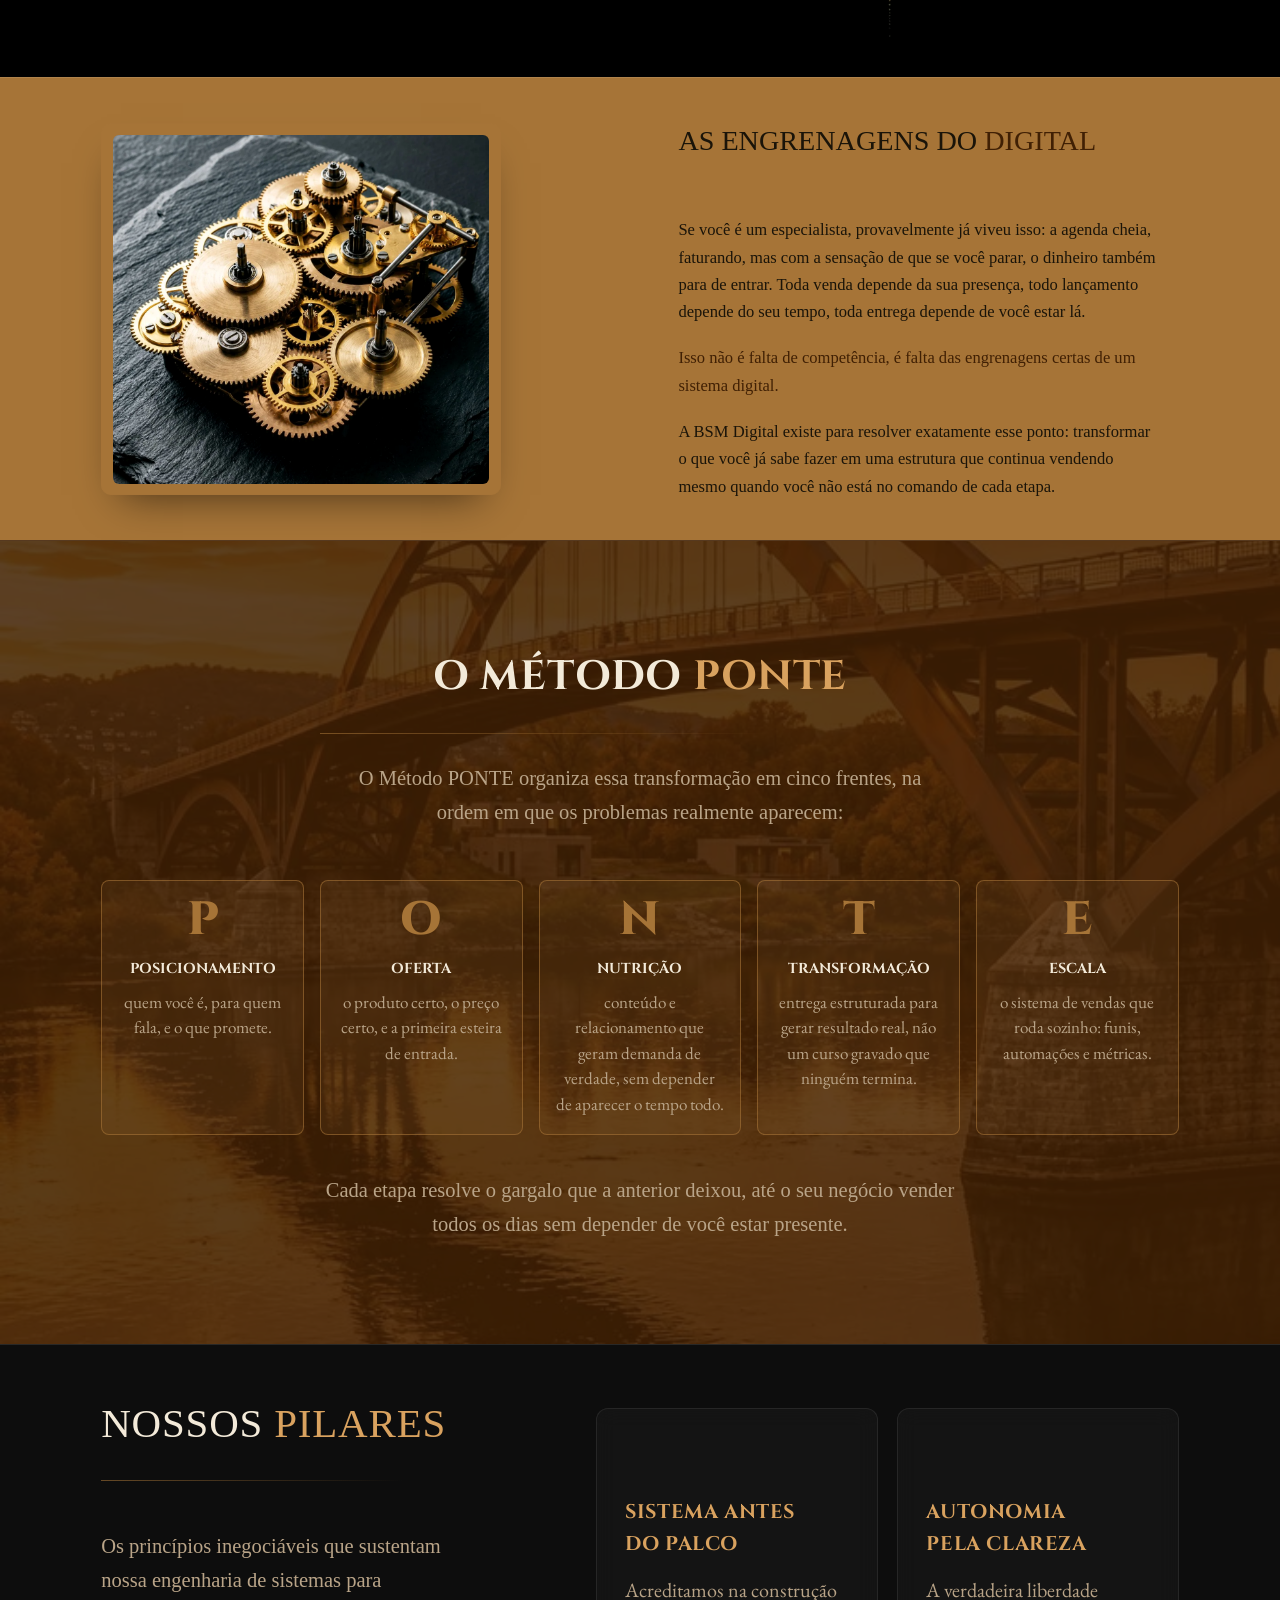
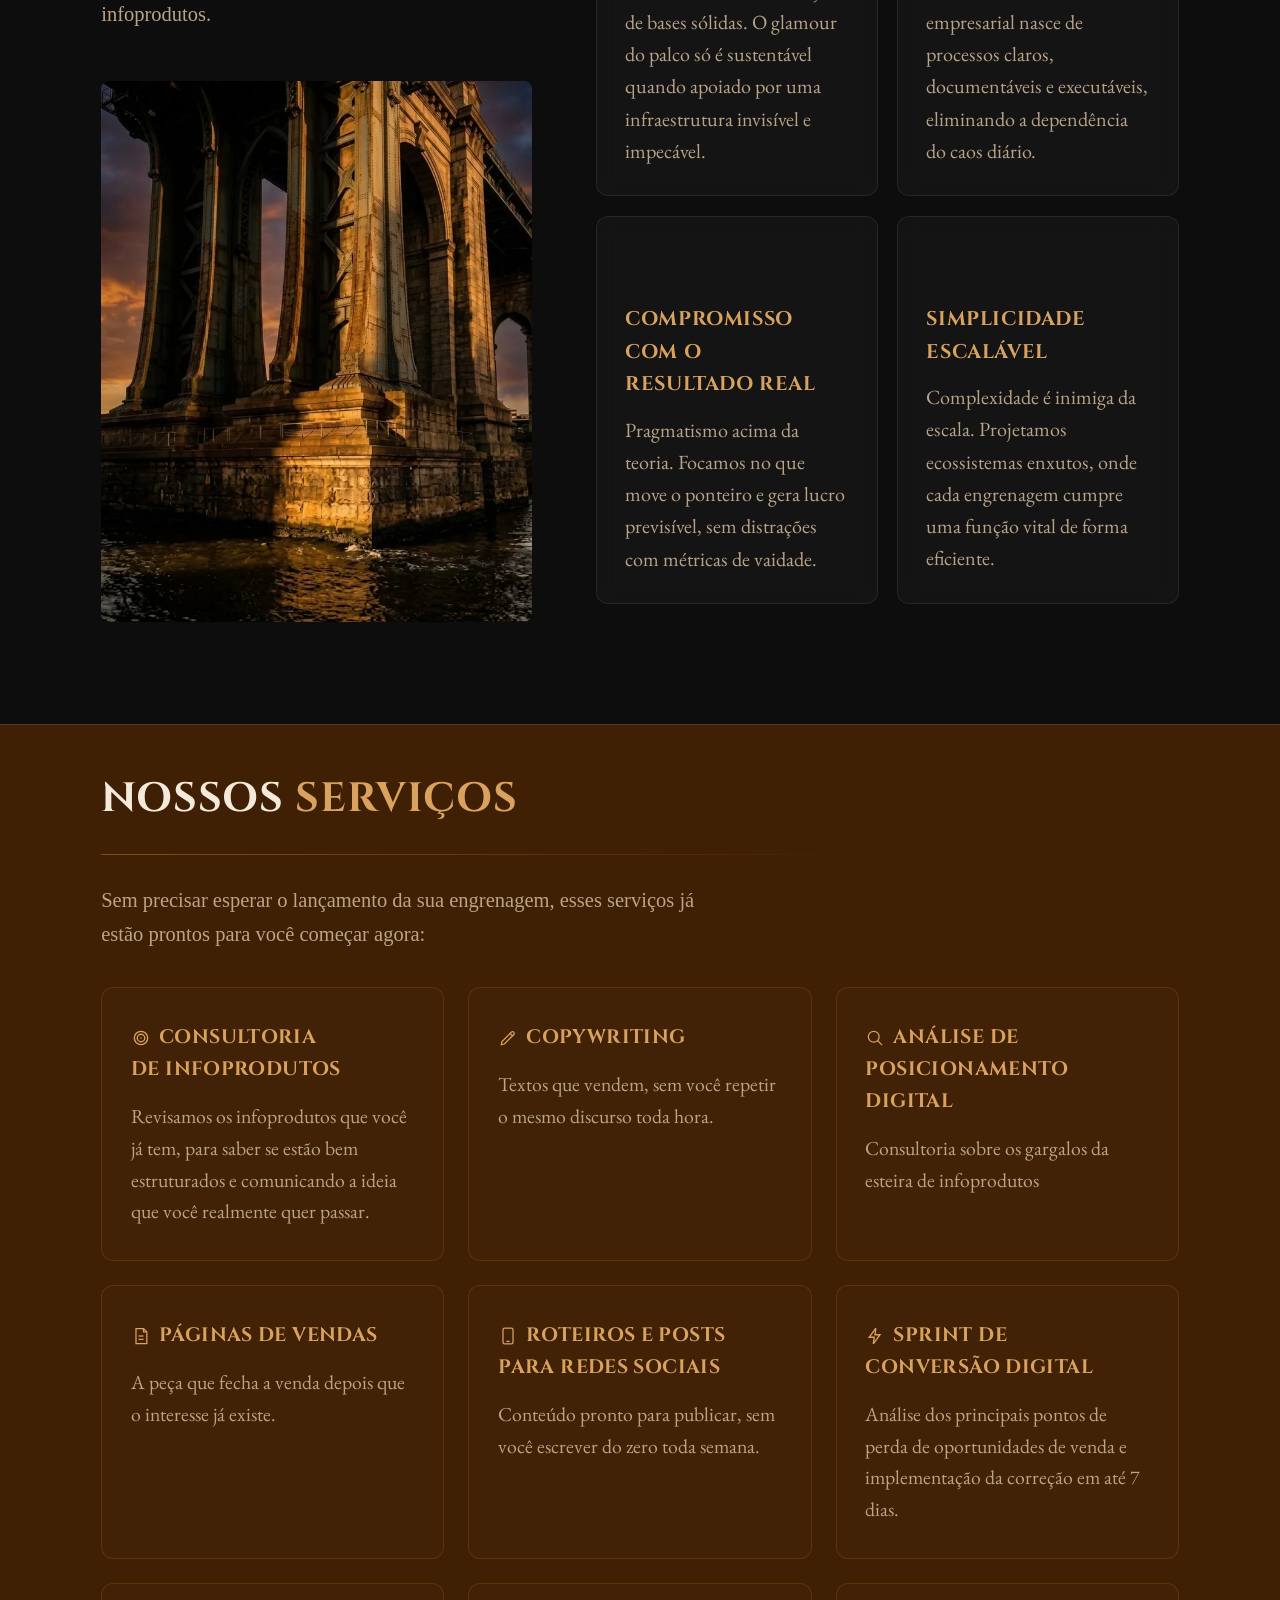
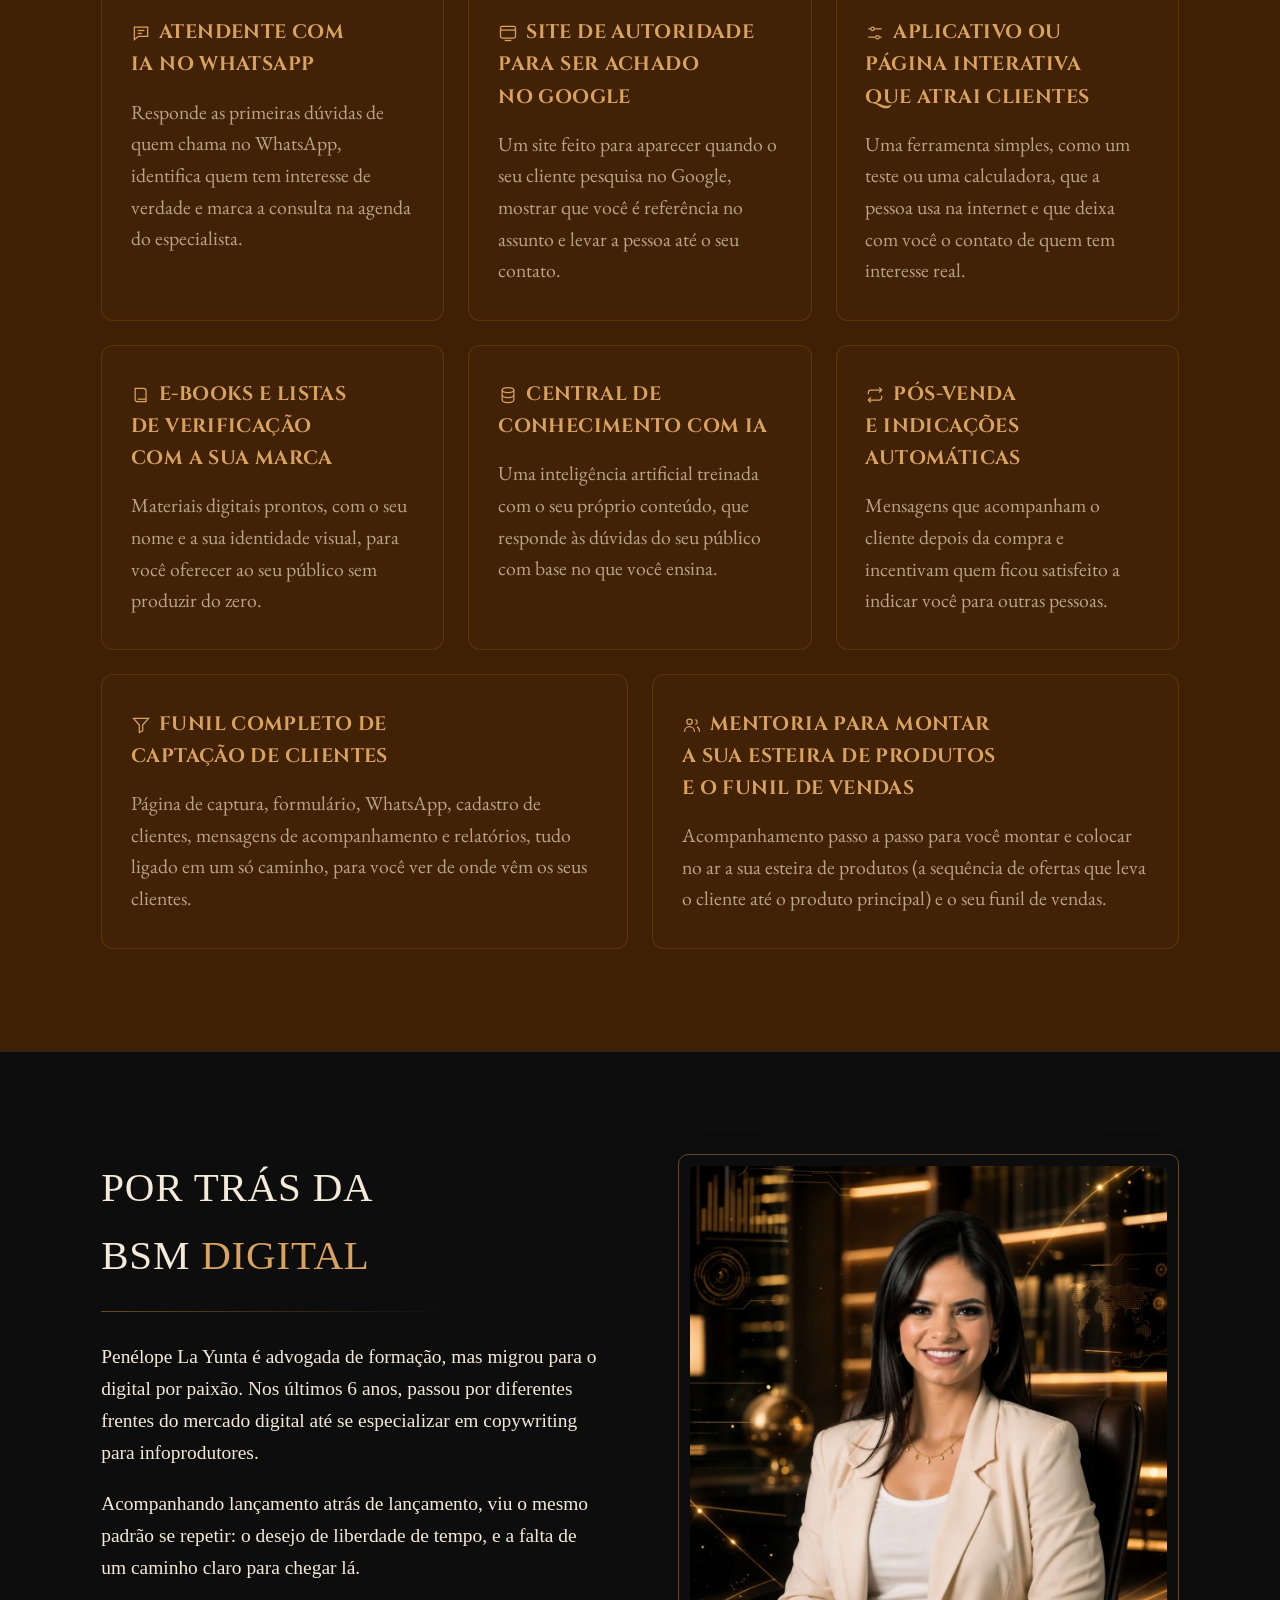
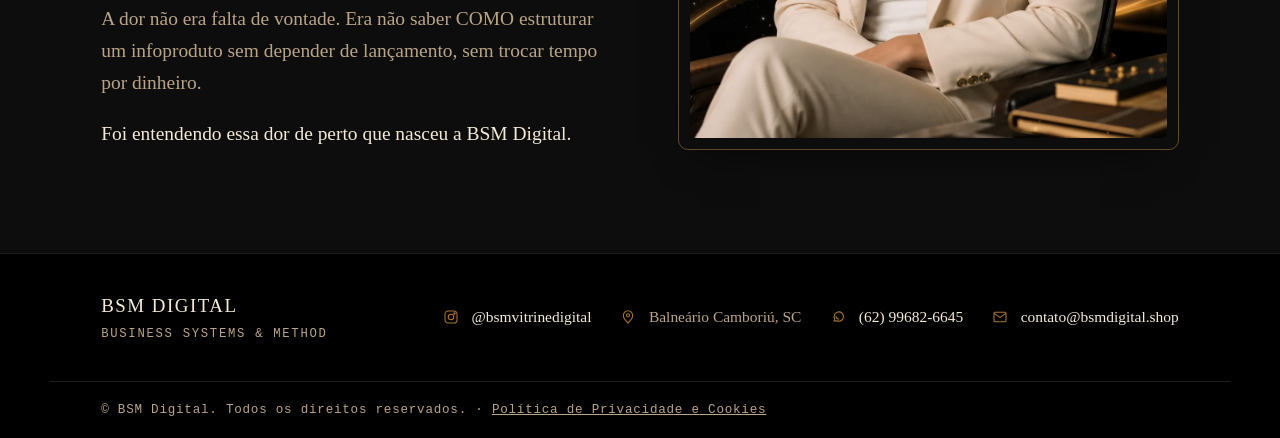
==== commit 4d3b2432: "Adiciona 8 novos servicos ao site institucional Atendente com IA no WhatsApp, funil completo, site d" ====
--- a/index.html
+++ b/index.html
@@ -2,10 +2,10 @@
 <html lang="pt-BR">
 <head>
 <meta charset="UTF-8" />
-<title>BSM Digital — Consultoria e Sistemas de Vendas para Infoprodutores</title>
+<title>BSM Digital: Consultoria e Sistemas de Vendas para Infoprodutores</title>
 <meta name="viewport" content="width=device-width, initial-scale=1" />
 <meta name="theme-color" content="#0d0d0d" />
-<meta name="description" content="Consultoria em posicionamento, oferta e sistemas de vendas para infoprodutores. Transforme seu conhecimento em uma engrenagem de produtos digitais que vende todos os dias." />
+<meta name="description" content="Consultoria, mentoria e sistemas de vendas para infoprodutores, com atendente de IA no WhatsApp, funil completo, site de autoridade e e-books com a sua marca." />
 <link rel="canonical" href="https://www.bsmdigital.shop/" />
 
 <link rel="icon" href="/favicon.ico" sizes="any" />
@@ -118,6 +118,62 @@
       "provider": { "@id": "https://www.bsmdigital.shop/#organization" },
       "description": "Análise dos principais pontos de perda de oportunidades de venda e implementação da correção em até 7 dias.",
       "areaServed": "BR"
+    },
+    {
+      "@type": "Service",
+      "name": "Atendente com IA no WhatsApp",
+      "provider": { "@id": "https://www.bsmdigital.shop/#organization" },
+      "description": "Responde as primeiras dúvidas, identifica quem tem interesse de verdade e marca a consulta na agenda do especialista.",
+      "areaServed": "BR"
+    },
+    {
+      "@type": "Service",
+      "name": "Funil completo de captação de clientes",
+      "provider": { "@id": "https://www.bsmdigital.shop/#organization" },
+      "description": "Página de captura, formulário, WhatsApp, cadastro de clientes, mensagens de acompanhamento e relatórios.",
+      "areaServed": "BR"
+    },
+    {
+      "@type": "Service",
+      "name": "Site de autoridade para ser achado no Google",
+      "provider": { "@id": "https://www.bsmdigital.shop/#organization" },
+      "description": "Site feito para aparecer nas pesquisas do Google e levar quem pesquisa até o contato do especialista.",
+      "areaServed": "BR"
+    },
+    {
+      "@type": "Service",
+      "name": "Aplicativo ou página interativa que atrai clientes",
+      "provider": { "@id": "https://www.bsmdigital.shop/#organization" },
+      "description": "Ferramenta simples, como um teste ou uma calculadora, que reúne o contato de quem tem interesse real.",
+      "areaServed": "BR"
+    },
+    {
+      "@type": "Service",
+      "name": "E-books e listas de verificação com a sua marca",
+      "provider": { "@id": "https://www.bsmdigital.shop/#organization" },
+      "description": "Materiais digitais prontos, com a marca do criador ou consultor.",
+      "areaServed": "BR"
+    },
+    {
+      "@type": "Service",
+      "name": "Central de conhecimento com IA",
+      "provider": { "@id": "https://www.bsmdigital.shop/#organization" },
+      "description": "Inteligência artificial treinada com o conteúdo do próprio especialista para responder às dúvidas do público.",
+      "areaServed": "BR"
+    },
+    {
+      "@type": "Service",
+      "name": "Pós-venda e indicações automáticas",
+      "provider": { "@id": "https://www.bsmdigital.shop/#organization" },
+      "description": "Mensagens que acompanham o cliente depois da compra e incentivam indicações.",
+      "areaServed": "BR"
+    },
+    {
+      "@type": "Service",
+      "name": "Mentoria para montar a esteira de produtos e o funil de vendas",
+      "provider": { "@id": "https://www.bsmdigital.shop/#organization" },
+      "description": "Acompanhamento passo a passo para implementar a esteira de produtos e o funil de vendas.",
+      "areaServed": "BR"
     }
   ]
 }
@@ -675,9 +731,13 @@
   #servicos{ padding-top:2.2rem; }
   #servicos h2.section-title{ font-family:var(--font-title); }
   .services-grid{
-    display:grid; grid-template-columns:repeat(3,1fr); gap:24px;
+    display:grid; grid-template-columns:repeat(6,1fr); gap:24px;
     margin-top:2rem;
   }
+  .services-grid .service{ grid-column:span 2; }
+  /* quando sobram 2 cartões na última linha, eles dividem a linha ao meio */
+  .services-grid .service:nth-last-child(2):nth-child(3n+1),
+  .services-grid .service:last-child:nth-child(3n+2){ grid-column:span 3; }
   .service{
     background:rgba(255,255,255,.01) !important;
     border:1px solid rgba(212,175,55,.15) !important;
@@ -706,7 +766,12 @@
     margin:0; font-family:var(--font-garamond);
     color:var(--paper-dim); font-size:1.1rem; line-height:1.6;
   }
-  @media (max-width:860px){ .services-grid{ grid-template-columns:repeat(2,1fr); } }
+  @media (max-width:860px){
+    .services-grid{ grid-template-columns:repeat(2,1fr); }
+    .services-grid .service,
+    .services-grid .service:nth-last-child(2):nth-child(3n+1),
+    .services-grid .service:last-child:nth-child(3n+2){ grid-column:auto; }
+  }
   @media (max-width:560px){ .services-grid{ grid-template-columns:1fr; } }
 
   /* rodapé */
@@ -937,6 +1002,38 @@
           <h3><span class="service-emoji" aria-hidden="true"><svg viewBox="0 0 24 24" fill="none" stroke="currentColor" stroke-width="1.6"><path d="M13 2.5L5 13.5h6l-1 8 8-11h-6l1-8Z"/></svg></span>Sprint de Conversão Digital</h3>
           <p>Análise dos principais pontos de perda de oportunidades de venda e implementação da correção em até 7 dias.</p>
         </div>
+        <div class="service">
+          <h3><span class="service-emoji" aria-hidden="true"><svg viewBox="0 0 24 24" fill="none" stroke="currentColor" stroke-width="1.5"><path d="M4 5h16v11H9l-5 4V5Z"/><line x1="8" y1="9" x2="16" y2="9"/><line x1="8" y1="12.5" x2="13" y2="12.5"/></svg></span>Atendente com IA no WhatsApp</h3>
+          <p>Responde as primeiras dúvidas de quem chama no WhatsApp, identifica quem tem interesse de verdade e marca a consulta na agenda do especialista.</p>
+        </div>
+        <div class="service">
+          <h3><span class="service-emoji" aria-hidden="true"><svg viewBox="0 0 24 24" fill="none" stroke="currentColor" stroke-width="1.5"><rect x="3" y="4" width="18" height="14" rx="2"/><line x1="3" y1="8.5" x2="21" y2="8.5"/><line x1="8" y1="21" x2="16" y2="21"/></svg></span>Site de autoridade para ser achado no Google</h3>
+          <p>Um site feito para aparecer quando o seu cliente pesquisa no Google, mostrar que você é referência no assunto e levar a pessoa até o seu contato.</p>
+        </div>
+        <div class="service">
+          <h3><span class="service-emoji" aria-hidden="true"><svg viewBox="0 0 24 24" fill="none" stroke="currentColor" stroke-width="1.5"><line x1="4" y1="7" x2="20" y2="7"/><circle cx="9" cy="7" r="2" fill="var(--bg-panel)"/><line x1="4" y1="17" x2="20" y2="17"/><circle cx="15" cy="17" r="2" fill="var(--bg-panel)"/></svg></span>Aplicativo ou página interativa que atrai clientes</h3>
+          <p>Uma ferramenta simples, como um teste ou uma calculadora, que a pessoa usa na internet e que deixa com você o contato de quem tem interesse real.</p>
+        </div>
+        <div class="service">
+          <h3><span class="service-emoji" aria-hidden="true"><svg viewBox="0 0 24 24" fill="none" stroke="currentColor" stroke-width="1.5"><path d="M5 4h10a3 3 0 0 1 3 3v13H8a3 3 0 0 1-3-3V4Z"/><line x1="8" y1="17" x2="18" y2="17"/></svg></span>E-books e listas de verificação com a sua marca</h3>
+          <p>Materiais digitais prontos, com o seu nome e a sua identidade visual, para você oferecer ao seu público sem produzir do zero.</p>
+        </div>
+        <div class="service">
+          <h3><span class="service-emoji" aria-hidden="true"><svg viewBox="0 0 24 24" fill="none" stroke="currentColor" stroke-width="1.5"><ellipse cx="12" cy="6" rx="7" ry="3"/><path d="M5 6v6c0 1.7 3.1 3 7 3s7-1.3 7-3V6"/><path d="M5 12v6c0 1.7 3.1 3 7 3s7-1.3 7-3v-6"/></svg></span>Central de conhecimento com IA</h3>
+          <p>Uma inteligência artificial treinada com o seu próprio conteúdo, que responde às dúvidas do seu público com base no que você ensina.</p>
+        </div>
+        <div class="service">
+          <h3><span class="service-emoji" aria-hidden="true"><svg viewBox="0 0 24 24" fill="none" stroke="currentColor" stroke-width="1.5"><path d="M17 3l3 3-3 3"/><path d="M4 11V9a3 3 0 0 1 3-3h13"/><path d="M7 21l-3-3 3-3"/><path d="M20 13v2a3 3 0 0 1-3 3H4"/></svg></span>Pós-venda e indicações automáticas</h3>
+          <p>Mensagens que acompanham o cliente depois da compra e incentivam quem ficou satisfeito a indicar você para outras pessoas.</p>
+        </div>
+        <div class="service">
+          <h3><span class="service-emoji" aria-hidden="true"><svg viewBox="0 0 24 24" fill="none" stroke="currentColor" stroke-width="1.5"><path d="M3 4h18l-7 8v7l-4 2v-9L3 4Z"/></svg></span>Funil completo de captação de clientes</h3>
+          <p>Página de captura, formulário, WhatsApp, cadastro de clientes, mensagens de acompanhamento e relatórios, tudo ligado em um só caminho, para você ver de onde vêm os seus clientes.</p>
+        </div>
+        <div class="service">
+          <h3><span class="service-emoji" aria-hidden="true"><svg viewBox="0 0 24 24" fill="none" stroke="currentColor" stroke-width="1.5"><circle cx="9" cy="8" r="3.2"/><path d="M3 20c0-3.5 2.7-6 6-6s6 2.5 6 6"/><path d="M16 5.5a3 3 0 0 1 0 5.8"/><path d="M18 14.2c1.8.8 3 2.6 3 5.8"/></svg></span>Mentoria para montar a sua esteira de produtos e o funil de vendas</h3>
+          <p>Acompanhamento passo a passo para você montar e colocar no ar a sua esteira de produtos (a sequência de ofertas que leva o cliente até o produto principal) e o seu funil de vendas.</p>
+        </div>
       </div>
     </div>
   </section>
